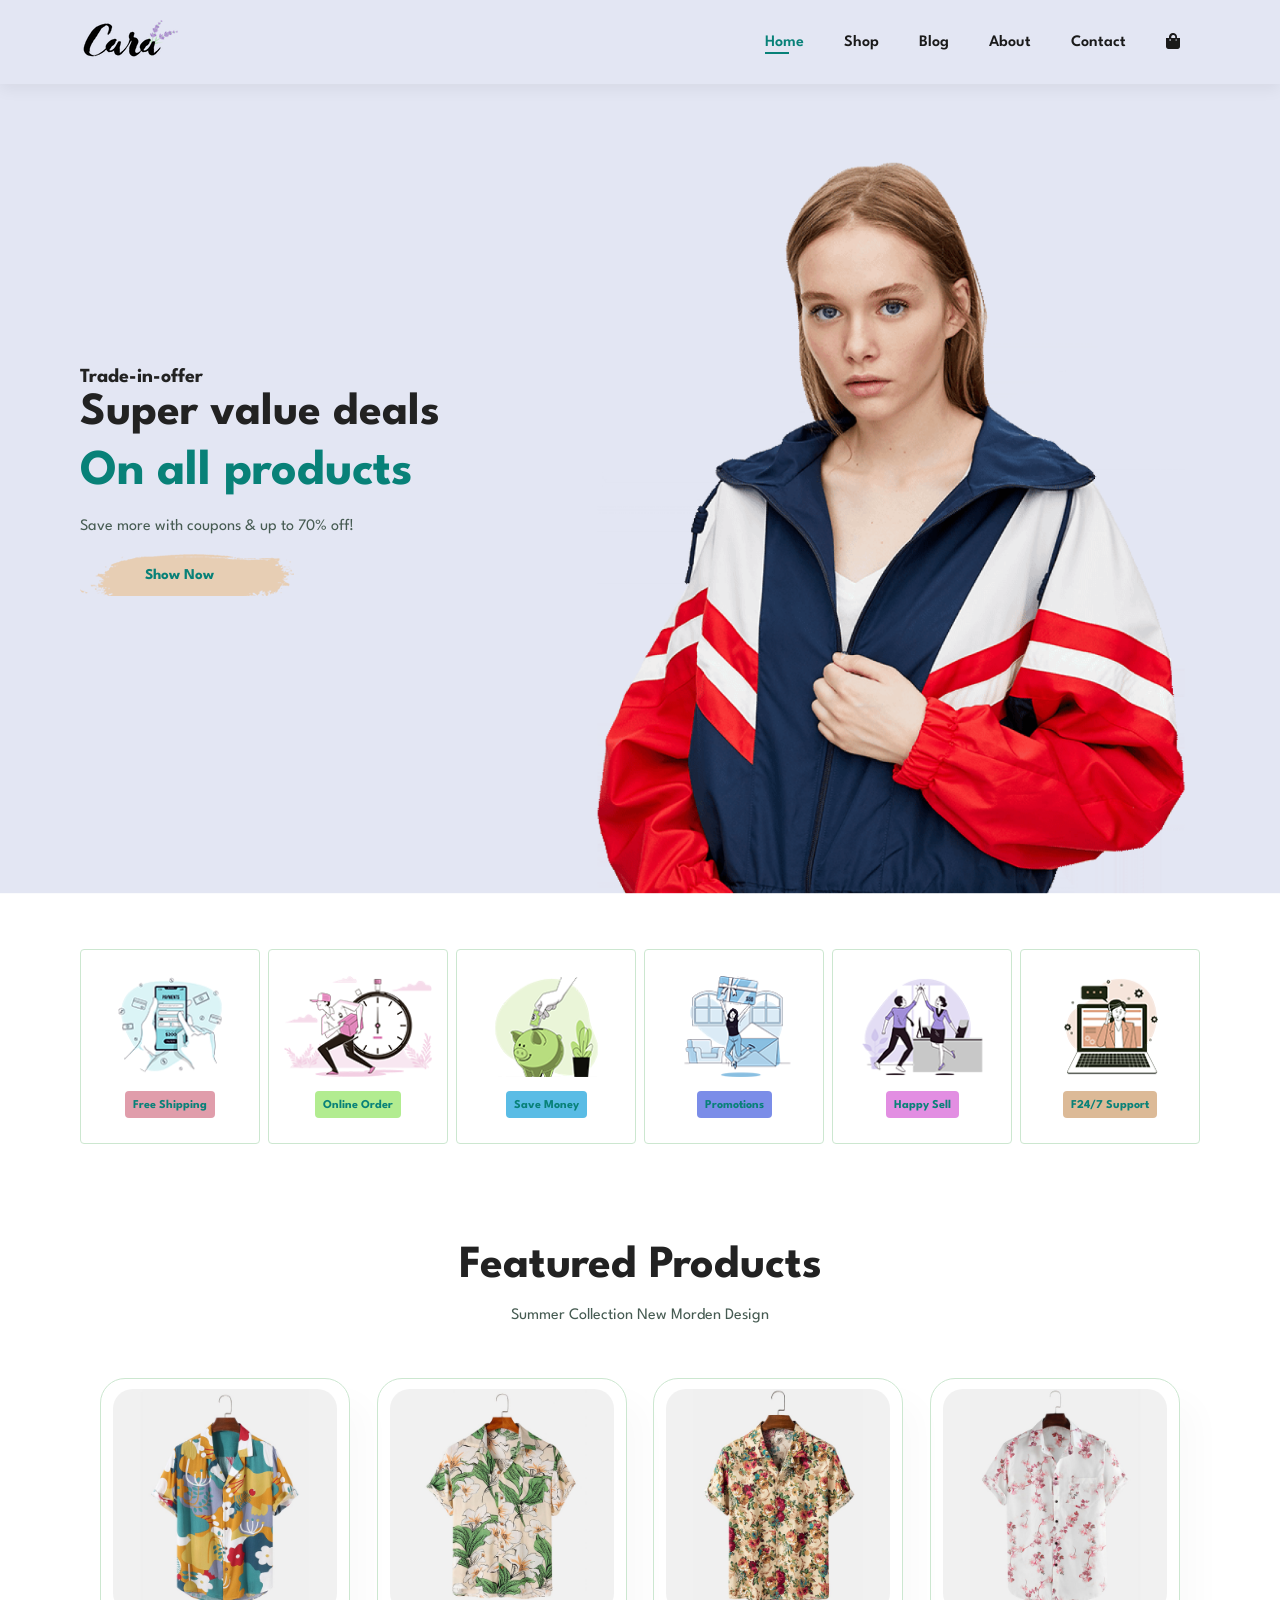
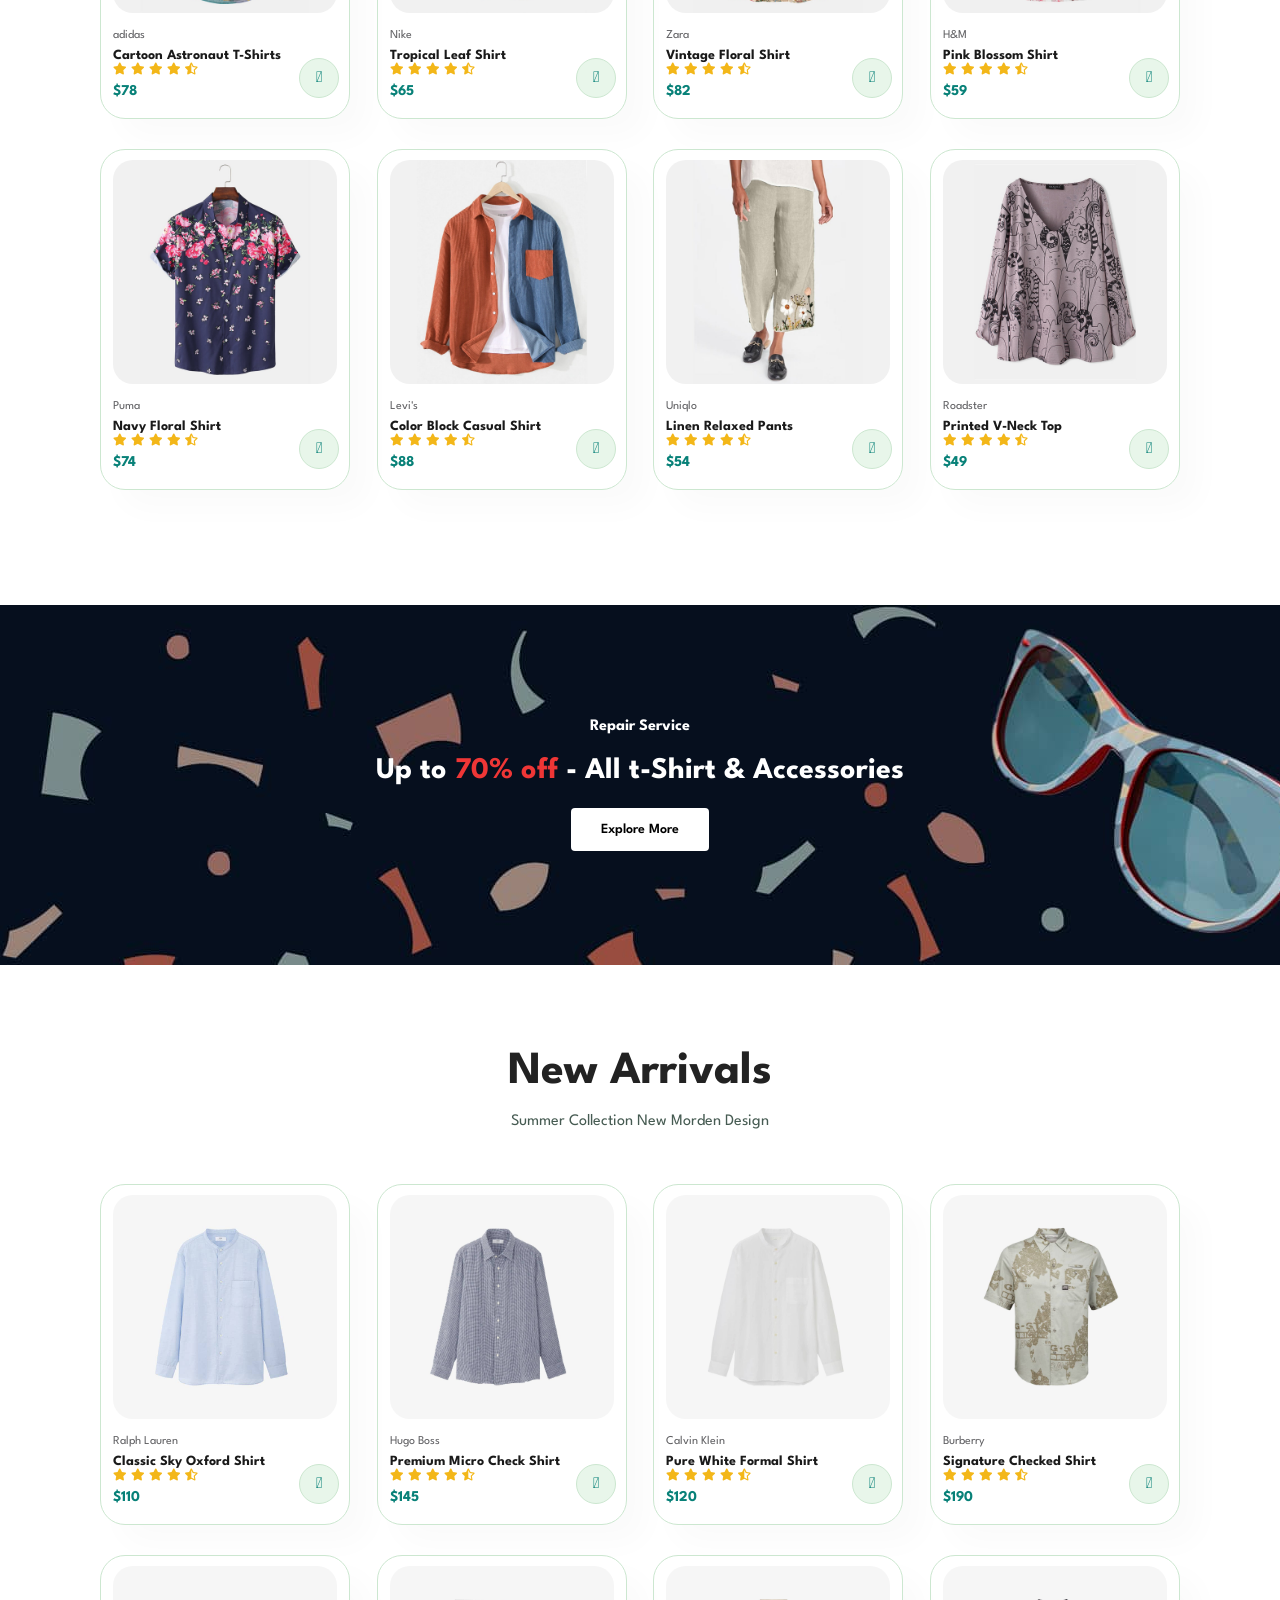
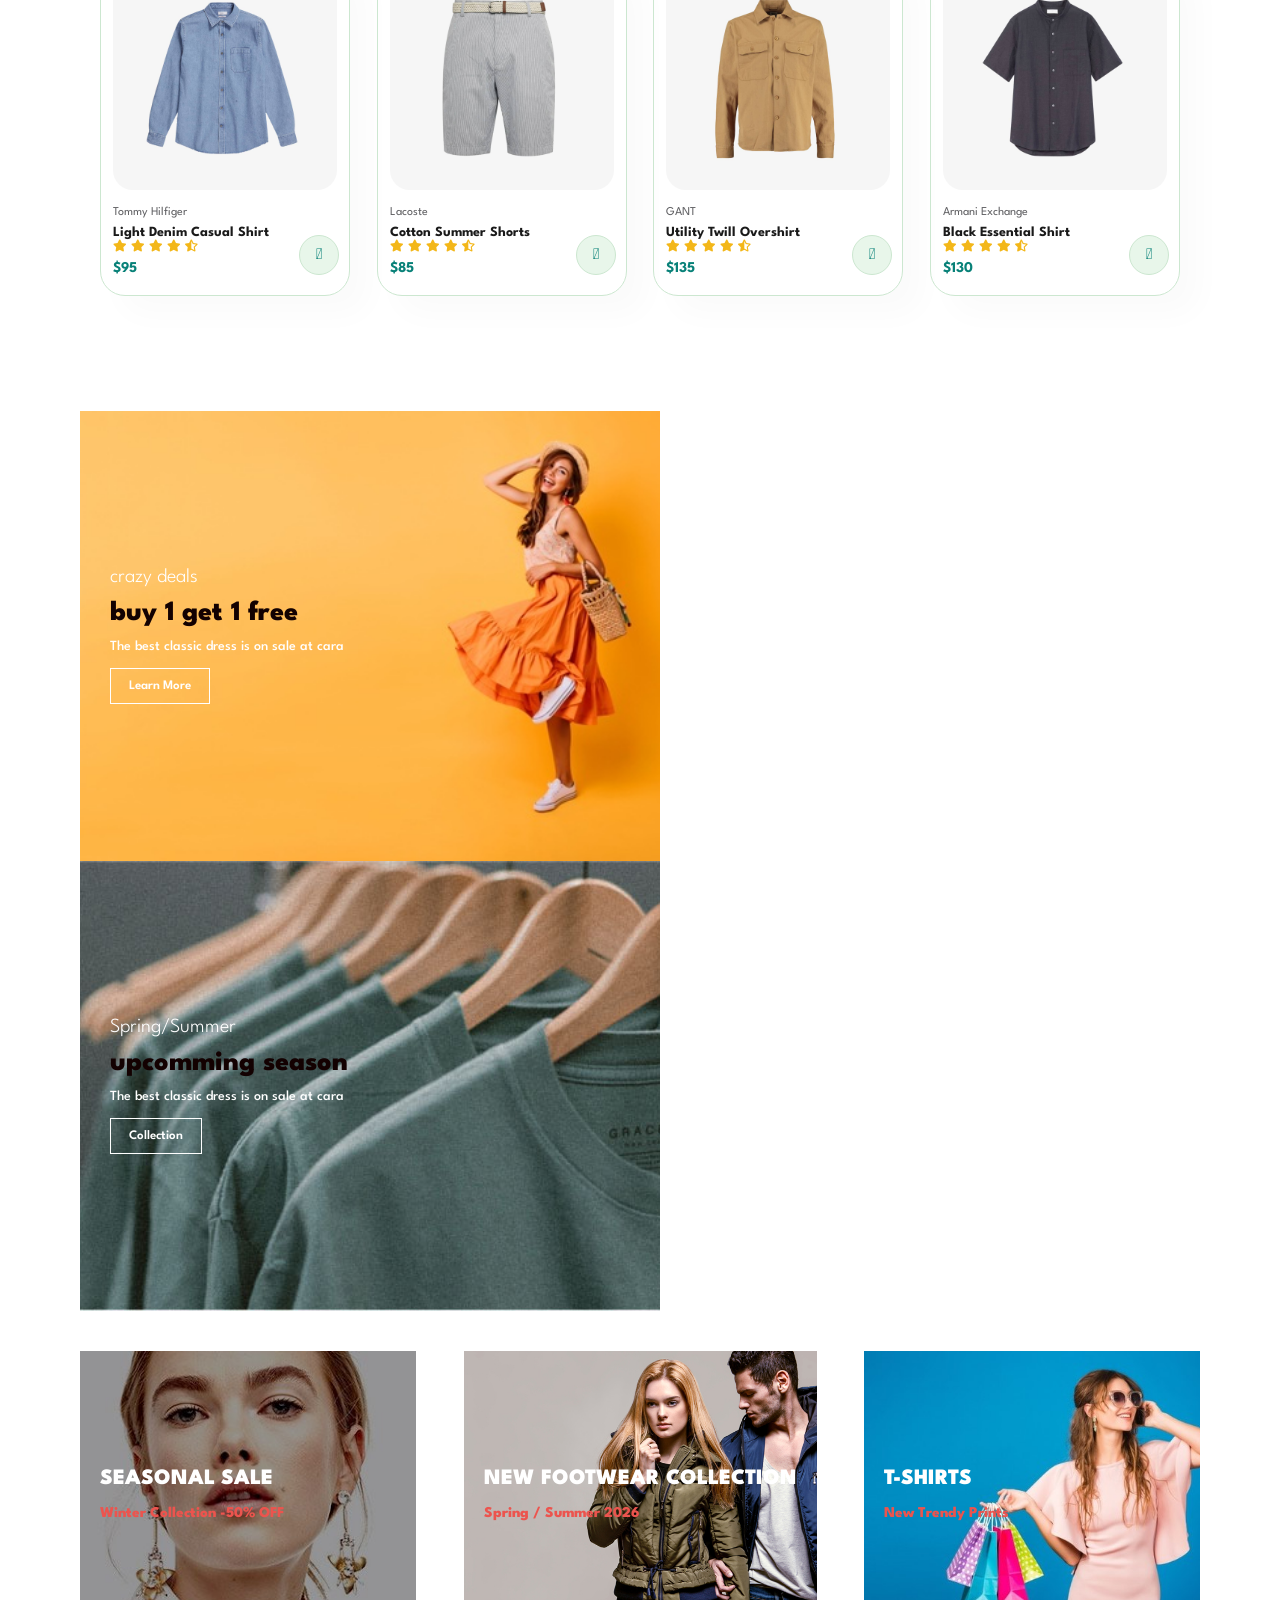
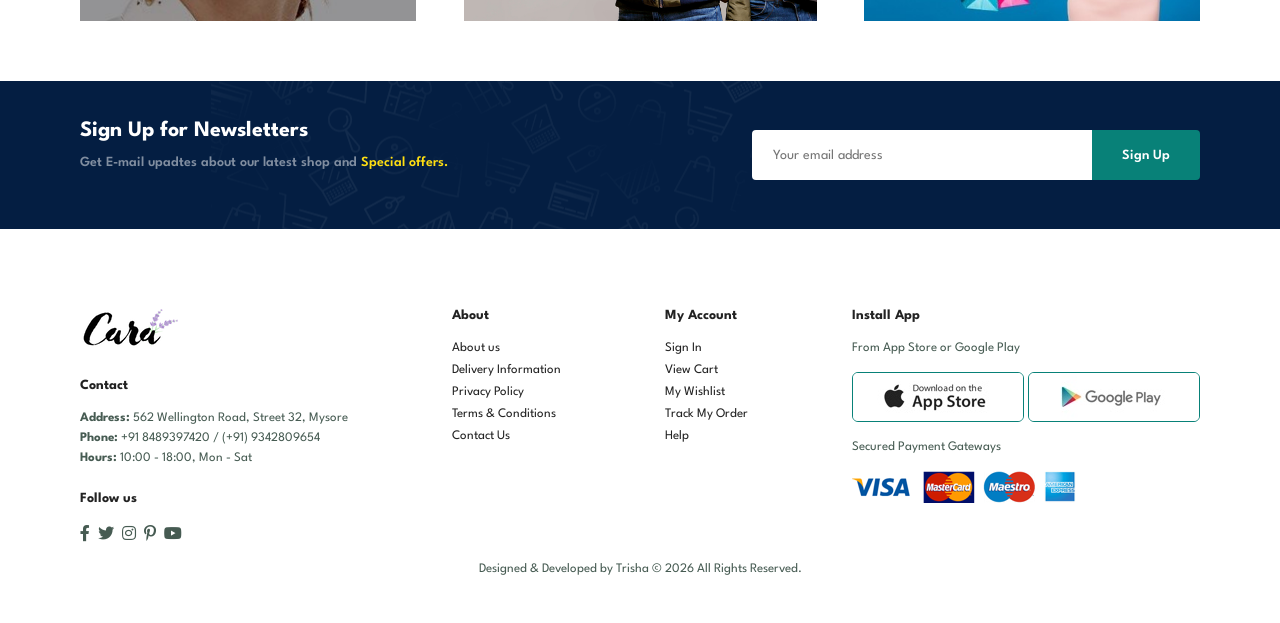
==== Responsive Ecommerce Frontend Project/index.html @ 569d03e7 "Initial commit" ====
<!doctype html>
<html lang="en">
  <head>
    <meta charset="UTF-8" />
    <meta http-equiv="X-UA-Compatible" content="IE=edge" />
    <meta name="viewport" content="width=device-width, initial-scale=1.0" />
    <title>Responsive E-commerce Project</title>
    <link
      rel="stylesheet"
      href="https://pro.fontawesome.com/releases/v5.10.0/css/all.css"
    />

    <link rel="stylesheet" href="style.css" />
  </head>

  <body>
    <section id="header">
      <a href="#"><img src="img/logo.png" class="logo" alt="" /> </a>

      <div>
        <ul id="navbar">
          <li><a class="active" href="index.html">Home</a></li>
          <li><a href="shop.html"> Shop</a></li>
          <li><a href="blog.html"> Blog</a></li>
          <li><a href="about.html"> About</a></li>
          <li><a href="contact.html"> Contact</a></li>
          <li id="lg-bag"><a href="cart.html"> <i class="fas fa-shopping-bag"></i></a></li>
          <a href="#" id="close"><i class="far fa-times"></i></a>
        </ul>
        
      </div>
      <div id="mobile" >
       <a href="cart.html"> <i class="fas fa-shopping-bag"></i></a>
      <i id="bar" class="fas fa-outdent"></i>

      </div>
    </section>

    <section id="hero">
      <h4>Trade-in-offer</h4>
      <h2>Super value deals</h2>
      <h1>On all products</h1>
      <p>Save more with coupons & up to 70% off!</p>
      <button>Show Now</button>
    </section>

    <section id="feature" class="section-p1">
      <div class="fe-box">
        <img src="img/features/f1.png" alt="" />
        <h6>Free Shipping</h6>
      </div>
      <div class="fe-box">
        <img src="img/features/f2.png" alt="" />
        <h6>Online Order</h6>
      </div>
      <div class="fe-box">
        <img src="img/features/f3.png" alt="" />
        <h6>Save Money</h6>
      </div>
      <div class="fe-box">
        <img src="img/features/f4.png" alt="" />
        <h6>Promotions</h6>
      </div>
      <div class="fe-box">
        <img src="img/features/f5.png" alt="" />
        <h6>Happy Sell</h6>
      </div>
      <div class="fe-box">
        <img src="img/features/f6.png" alt="" />
        <h6>F24/7 Support</h6>
      </div>
    </section>

    <section id="product1" class="section-p1">
      <h2>Featured Products</h2>
      <p>Summer Collection New Morden Design</p>
      <div class="pro-container">
        <div class="pro">
          <img src="img/products/f1.jpg" alt="" />
          <div class="des">
            <span>adidas</span>
            <h5>Cartoon Astronaut T-Shirts</h5>
            <div class="star">
              <i class="fas fa-star"></i>
              <i class="fas fa-star"></i>
              <i class="fas fa-star"></i>
              <i class="fas fa-star"></i>
              <i class="fas fa-star-half-alt"></i>
            </div>
            <h4>$78</h4>
          </div>
          <a href="#"><i class="fal fa-shopping-cart cart"></i></a>
        </div>
        <div class="pro">
          <img src="img/products/f2.jpg" alt="" />
          <div class="des">
            <span>Nike</span>
            <h5>Tropical Leaf Shirt</h5>
            <div class="star">
              <i class="fas fa-star"></i>
              <i class="fas fa-star"></i>
              <i class="fas fa-star"></i>
              <i class="fas fa-star"></i>
              <i class="fas fa-star-half-alt"></i>
            </div>
            <h4>$65</h4>
          </div>
          <a href="#"><i class="fal fa-shopping-cart cart"></i></a>
        </div>
        <div class="pro">
          <img src="img/products/f3.jpg" alt="" />
          <div class="des">
            <span>Zara</span>
            <h5>Vintage Floral Shirt</h5>
            <div class="star">
              <i class="fas fa-star"></i>
              <i class="fas fa-star"></i>
              <i class="fas fa-star"></i>
              <i class="fas fa-star"></i>
              <i class="fas fa-star-half-alt"></i>
            </div>
            <h4>$82</h4>
          </div>
          <a href="#"><i class="fal fa-shopping-cart cart"></i></a>
        </div>
        <div class="pro">
          <img src="img/products/f4.jpg" alt="" />
          <div class="des">
            <span>H&M</span>
            <h5>Pink Blossom Shirt</h5>
            <div class="star">
              <i class="fas fa-star"></i>
              <i class="fas fa-star"></i>
              <i class="fas fa-star"></i>
              <i class="fas fa-star"></i>
              <i class="fas fa-star-half-alt"></i>
            </div>
            <h4>$59</h4>
          </div>
          <a href="#"><i class="fal fa-shopping-cart cart"></i></a>
        </div>
        <div class="pro">
          <img src="img/products/f5.jpg" alt="" />
          <div class="des">
            <span>Puma</span>
            <h5>Navy Floral Shirt</h5>
            <div class="star">
              <i class="fas fa-star"></i>
              <i class="fas fa-star"></i>
              <i class="fas fa-star"></i>
              <i class="fas fa-star"></i>
              <i class="fas fa-star-half-alt"></i>
            </div>
            <h4>$74</h4>
          </div>
          <a href="#"><i class="fal fa-shopping-cart cart"></i></a>
        </div>
        <div class="pro">
          <img src="img/products/f6.jpg" alt="" />
          <div class="des">
            <span>Levi's</span>
            <h5>Color Block Casual Shirt</h5>
            <div class="star">
              <i class="fas fa-star"></i>
              <i class="fas fa-star"></i>
              <i class="fas fa-star"></i>
              <i class="fas fa-star"></i>
              <i class="fas fa-star-half-alt"></i>
            </div>
            <h4>$88</h4>
          </div>
          <a href="#"><i class="fal fa-shopping-cart cart"></i></a>
        </div>
        <div class="pro">
          <img src="img/products/f7.jpg" alt="" />
          <div class="des">
            <span>Uniqlo</span>
            <h5>Linen Relaxed Pants</h5>
            <div class="star">
              <i class="fas fa-star"></i>
              <i class="fas fa-star"></i>
              <i class="fas fa-star"></i>
              <i class="fas fa-star"></i>
              <i class="fas fa-star-half-alt"></i>
            </div>
            <h4>$54</h4>
          </div>
          <a href="#"><i class="fal fa-shopping-cart cart"></i></a>
        </div>
        <div class="pro">
          <img src="img/products/f8.jpg" alt="" />
          <div class="des">
            <span>Roadster</span>
            <h5>Printed V-Neck Top</h5>
            <div class="star">
              <i class="fas fa-star"></i>
              <i class="fas fa-star"></i>
              <i class="fas fa-star"></i>
              <i class="fas fa-star"></i>
              <i class="fas fa-star-half-alt"></i>
            </div>
            <h4>$49</h4>
          </div>
          <a href="#"><i class="fal fa-shopping-cart cart"></i></a>
        </div>
      </div>
    </section>


    <section id="banner" class="section-m1 ">
      <h4>Repair Service</h4>
      <h2>Up to <span>70% off</span> - All t-Shirt & Accessories</t-Shirt></h2>
      <button class="normal">Explore More</button>
    </section>

    <section id="product1" class="section-p1">
      <h2>New Arrivals</h2>
      <p>Summer Collection New Morden Design</p>
      <div class="pro-container">
        <div class="pro">
          <img src="img/products/n1.jpg" alt="" />
          <div class="des">
            <span>Ralph Lauren</span>
            <h5>Classic Sky Oxford Shirt</h5>
            <div class="star">
              <i class="fas fa-star"></i>
              <i class="fas fa-star"></i>
              <i class="fas fa-star"></i>
              <i class="fas fa-star"></i>
              <i class="fas fa-star-half-alt"></i>
            </div>
            <h4>$110</h4>
          </div>
          <a href="#"><i class="fal fa-shopping-cart cart"></i></a>
        </div>
        <div class="pro">
          <img src="img/products/n2.jpg" alt="" />
          <div class="des">
            <span>Hugo Boss</span>
            <h5>Premium Micro Check Shirt</h5>
            <div class="star">
              <i class="fas fa-star"></i>
              <i class="fas fa-star"></i>
              <i class="fas fa-star"></i>
              <i class="fas fa-star"></i>
              <i class="fas fa-star-half-alt"></i>
            </div>
            <h4>$145</h4>
          </div>
          <a href="#"><i class="fal fa-shopping-cart cart"></i></a>
        </div>
        <div class="pro">
          <img src="img/products/n3.jpg" alt="" />
          <div class="des">
            <span>Calvin Klein</span>
            <h5>Pure White Formal Shirt</h5>
            <div class="star">
              <i class="fas fa-star"></i>
              <i class="fas fa-star"></i>
              <i class="fas fa-star"></i>
              <i class="fas fa-star"></i>
              <i class="fas fa-star-half-alt"></i>
            </div>
            <h4>$120</h4>
          </div>
          <a href="#"><i class="fal fa-shopping-cart cart"></i></a>
        </div>
        <div class="pro">
          <img src="img/products/n4.jpg" alt="" />
          <div class="des">
            <span>Burberry</span>
            <h5>Signature Checked Shirt</h5>
            <div class="star">
              <i class="fas fa-star"></i>
              <i class="fas fa-star"></i>
              <i class="fas fa-star"></i>
              <i class="fas fa-star"></i>
              <i class="fas fa-star-half-alt"></i>
            </div>
            <h4>$190</h4>
          </div>
          <a href="#"><i class="fal fa-shopping-cart cart"></i></a>
        </div>
        <div class="pro">
          <img src="img/products/n5.jpg" alt="" />
          <div class="des">
            <span>Tommy Hilfiger</span>
            <h5>Light Denim Casual Shirt</h5>
            <div class="star">
              <i class="fas fa-star"></i>
              <i class="fas fa-star"></i>
              <i class="fas fa-star"></i>
              <i class="fas fa-star"></i>
              <i class="fas fa-star-half-alt"></i>
            </div>
            <h4>$95</h4>
          </div>
          <a href="#"><i class="fal fa-shopping-cart cart"></i></a>
        </div>
        <div class="pro">
          <img src="img/products/n6.jpg" alt="" />
          <div class="des">
            <span>Lacoste</span>
            <h5>Cotton Summer Shorts</h5>
            <div class="star">
              <i class="fas fa-star"></i>
              <i class="fas fa-star"></i>
              <i class="fas fa-star"></i>
              <i class="fas fa-star"></i>
              <i class="fas fa-star-half-alt"></i>
            </div>
            <h4>$85</h4>
          </div>
          <a href="#"><i class="fal fa-shopping-cart cart"></i></a>
        </div>
        <div class="pro">
          <img src="img/products/n7.jpg " alt="" />
          <div class="des">
            <span>GANT</span>
            <h5>Utility Twill Overshirt</h5>
            <div class="star">
              <i class="fas fa-star"></i>
              <i class="fas fa-star"></i>
              <i class="fas fa-star"></i>
              <i class="fas fa-star"></i>
              <i class="fas fa-star-half-alt"></i>
            </div>
            <h4>$135</h4>
          </div>
          <a href="#"><i class="fal fa-shopping-cart cart"></i></a>
        </div>
        <div class="pro">
          <img src="img/products/n8.jpg" alt="" />
          <div class="des">
            <span>Armani Exchange</span>
            <h5>Black Essential Shirt</h5>
            <div class="star">
              <i class="fas fa-star"></i>
              <i class="fas fa-star"></i>
              <i class="fas fa-star"></i>
              <i class="fas fa-star"></i>
              <i class="fas fa-star-half-alt"></i>
            </div>
            <h4>$130</h4>
          </div>
          <a href="#"><i class="fal fa-shopping-cart cart"></i></a>
        </div>
      </div>
    </section>

    <section id="sm-banner" class="section-p1"> 
      <div class="banner-box">
      <h4>crazy deals</h4>
      <h2> buy 1 get 1 free</h2>
      <span> The best classic dress is on sale at cara</span>
      <button class="white">Learn More</button>
      </div>
      <div class="banner-box banner-box2">
      <h4>Spring/Summer</h4>
      <h2>upcomming season</h2>
      <span> The best classic dress is on sale at cara</span>
      <button class="white">Collection</button>
      </div>
    </section>

    <section id="banner3">
      <div class="banner-box">
      <h2>SEASONAL SALE</h2>
      <h3> Winter Collection -50% OFF </h3>
      </div>
      <div class="banner-box banner-box2">
      <h2>NEW FOOTWEAR COLLECTION</h2>
      <h3> Spring / Summer 2026 </h3>
      </div>
      <div class="banner-box banner-box3">
      <h2>T-SHIRTS</h2>
      <h3> New Trendy Prints </h3>
      </div>
</section>

<section id="newsletter" class="section-p1 section-m1">
<div class="newstext">
<h4> Sign Up for Newsletters </h4>
<P>Get E-mail upadtes about our latest shop and <span>Special offers.</span></P>
</div>
<div class="form">
  <input type="text" placeholder="Your email address">
  <button class="normal">Sign Up</button>
</div>
</section>

<footer class="section-p1">
    <div class="col">
        <img class="logo" src="img/logo.png" alt="">

        <h4>Contact</h4>

        <p><strong>Address:</strong> 562 Wellington Road, Street 32, Mysore</p>
        <p><strong>Phone:</strong> +91 8489397420 / (+91) 9342809654</p>
        <p><strong>Hours:</strong> 10:00 - 18:00, Mon - Sat</p>

        <div class="follow">
            <h4>Follow us</h4>
            <div class="icon">
                <i class="fab fa-facebook-f"></i>
                <i class="fab fa-twitter"></i>
                <i class="fab fa-instagram"></i>
                <i class="fab fa-pinterest-p"></i>
                <i class="fab fa-youtube"></i>
            </div>
        </div>
    </div>

    <div class="col">
        <h4>About</h4>
        <a href="#">About us</a>
        <a href="#">Delivery Information</a>
        <a href="#">Privacy Policy</a>
        <a href="#">Terms & Conditions</a>
        <a href="#">Contact Us</a>
    </div>

    <div class="col">
        <h4>My Account</h4>
        <a href="#">Sign In</a>
        <a href="#">View Cart</a>
        <a href="#">My Wishlist</a>
        <a href="#">Track My Order</a>
        <a href="#">Help</a>
    </div>

    <div class="col install">
        <h4>Install App</h4>
        <p>From App Store or Google Play</p>

        <div class="row">
            <img src="img/pay/app.jpg" alt="">
            <img src="img/pay/play.jpg" alt="">
        </div>

        <p>Secured Payment Gateways</p>
        <img src="img/pay/pay.png" alt="">
    </div>

    <div class="copyright">
        <p>Designed & Developed by Trisha © 2026 All Rights Reserved.</p>
    </div>
</footer>



 <script src="script.js"></script>
  </body>
</html>
---- Responsive Ecommerce Frontend Project/style.css ----
@import url("https://fonts.googleapis.com/css2?family=Spartan:wght@100;200;300;400;500;600;700;800;900&display=swap");
* {
  margin: 0;
  padding: 0;
  box-sizing: border-box;
  font-family: "Spartan", sans-serif;
}
h1 {
  font-size: 50px;
  line-height: 64px;
  color: #222;
}

h2 {
  font-size: 46px;
  line-height: 54px;
  color: #222;
}

h4 {
  font-size: 20px;
  color: #222;
}

h6 {
  font-weight: 700;
  font-size: 12px;
}

p {
  font-size: 16px;
  color: #465b52;
  margin: 15px 0 20px 0;
}

.section-p1 {
  padding: 40px 80px;
}

.section-m1 {  
  margin: 40px 0;
}
button.normal{
  font-size: 14px;
  font-weight: 600;
  padding: 15px 30px;
  color:#000 ;
  background-color: #fff;
  border-radius: 4px;
  cursor: pointer;
  border: none;
  outline: none;
  transition: 0.2s;
}
button.white{
  font-size: 13px;
  font-weight: 600;
  padding: 11px 18px;
  color:#fff ;
  background-color:transparent;
  cursor: pointer;
  border: 1px solid #fff;
  outline: none;
  transition: 0.2s;
}

body {
  width: 100%;
}

/* Header Start */
#header{
   display: flex;
   align-items: center;
   justify-content: space-between;
   padding: 20px 80px;
   background: #E3E6F3;
   box-shadow: 0 5px 15px rgba(0,0,0,0.06);
   z-index:999 ;
   position: sticky;
   top:0;
   bottom: 0 ;
}

#navbar{
   display: flex;
   align-items: center;
   justify-content: center;
}

#navbar li{
   list-style: none;
   padding: 0 20px;
   position: relative;
}

#navbar li a{
   text-decoration: none;
   font-size: 16px;
   font-weight: 600;
   color: #1a1a1a;
   transition: 0.3s ease;
}

#navbar li a:hover,
#navbar li a.active{
   color: #088178;
}

#navbar li a.active::after,
#navbar li a:hover::after{
   content: "";
   width: 30%;
   height: 2px;
   background: #088178;
   position: absolute;
   bottom: -4px;
   left: 20px;
}
#mobile{
display: none;
align-items: center;
}
#close{
   display: none;
}

/* Home Page */
#hero{
  background-image: url("img/hero4.png");
  height: 90vh;
  width: 100% ;
  background-position: top 25% right 0;
  background-size: cover;
  padding: 0 80px;
  display: flex;
  flex-direction: column;
  align-items: flex-start;
  justify-content: center;

}
#hero{
  padding-bottom: 15px;
}
#hero h1{
  color:#088178;
}
#hero button{
   background-image: url("img/button.png");
   background-color:transparent ;
   color:#088178 ;
   border: 0;
   padding: 14px 80px 14px 65px;
   background-repeat: no-repeat;
   cursor: pointer;
   font-weight: 700;
   font-size: 15px
}
#feature{
  display: flex;
  align-items:center;
  justify-content: space-between;
  flex-wrap: wrap;
}
#feature .fe-box{
  width: 180px;
  text-align: center;
  padding: 25px 15px;
  box-shadow: 60px 60px 60px rgba(0,0,0.0.03);
  border:1px solid #cce7d0;
  border-radius: 4px;
  margin: 15px 0;

}
#feature .fe-box:hover{
  box-shadow: 10px 10px 54px rgba(1, 1, 28, 0.1);

}
#feature .fe-box img{
  width: 100%;
  margin-bottom: 10px;

}
#feature .fe-box h6{
  display: inline-block;
   padding: 9px 8px 6px 8px;
   line-height: 1;
   border-radius: 4px;
   color: #088178;
   background-color: #e09dab;
}
#feature .fe-box:nth-child(2) h6{
  background-color: #b2ec90;

}
#feature .fe-box:nth-child(3) h6{
  background-color: #5abce5;

}
#feature .fe-box:nth-child(4) h6{
  background-color: #7b8de8;

}
#feature .fe-box:nth-child(5) h6{
  background-color: #e28ee2;

}
#feature .fe-box:nth-child(6) h6{
  background-color: #dcba97;

}
#product1{
  text-align: center;
}
.pro .des i{
    font-size: 16px;
    color: rgb(243, 181, 25); /* Golden */
}
#product1 .pro-container{
   display: flex;
   justify-content:space-between;
   padding: 20px;
   flex-wrap: wrap;

}
#product1 .pro{
  width: 23%;
  min-width: 250px;
  padding: 10px 12px;
  border: 1px solid #cce7d0;
  border-radius: 25px;
  cursor: pointer;
  box-shadow: 20px 20px 30px rgba(0,0,0,0.02);
  margin: 15px 0;
  transition: 0.2s ease;
  position: relative;
}
#product1 .pro:hover{
   box-shadow: 40px 40px 40px rgba(0,0,0,0.09);

}
#product1 .pro img{
   width: 100%;
   border-radius: 20px;
}
#product1 .pro .des{
   text-align: start;
   padding: 10px 0;
}
#product1 .pro .des span{
  color:#606063;
  font-size: 12px;
}
#product1 .pro .des h5{
  padding-top: 7px;
  color:#1a1a1a;
  font-size: 14px;
}
#product1 .pro .des i{
  font-size: 12px;
  color:rgb(243 , 183, 25);
}
#product1 .pro .des h4{
  padding-top: 7px;
  font-size:15px ;
  font-weight: 700;
  color: #088178;
}
#product1 .pro .cart{
  width: 40px;
  height: 40px;
  line-height: 40px;
  border-radius: 50px; 
  background-color: #e8f6ea;
  font-weight: 500;
  color:#088178;
  border: 1px solid#cce7d0;
  position: absolute;
  bottom: 20px;
  right: 10px;
}
#banner{
   display: flex;
   flex-direction: column;
   justify-content: center;
   align-items: center;
   text-align: center;
   background-image: url("img/banner/b2.jpg");
   width: 100%;
   height: 40vh;
   background-size: cover;
   background-position: center;
}
#banner h4 {
  color:#fff ;
  font-size: 16px;
}
#banner h2 {
  color:#fff ;
  font-size: 30px;
  padding: 10px 0;

}
#banner h2 span{
  color:#ef3636 ;
  
}
#banner button:hover{
  background: #088178;
  color: #fff;
}
#sm-banner{
  display: flex;
  justify-content: space-between;
  flex-wrap: wrap ;
}

#sm-banner .banner-box{
   display: flex;
   flex-direction: column;
   justify-content: center;
   align-items: flex-start;
   background-image: url("img/banner/b17.jpg");
   min-width: 580px;
   height: 50vh;
   background-size: cover;
   background-position: center;
   padding: 30px;
}
#sm-banner .banner-box2{
   background-image: url("img/banner/b10.jpg");
}
#sm-banner h4{
  color: #fff;
  font-size:20px;
  font-weight: 300;
  
}
#sm-banner h2{
  color: hsl(0, 91%, 4%);
  font-size:28px;
  font-weight: 800;
} 
#sm-banner span{
  color: #fff;
  font-size:14px;
  font-weight: 500;
  padding-bottom: 15px;

}
#sm-banner .banner-box:hover button{
  background: #088178;
  border:1px solid #088178 ;
 
}
#banner3{
  display: flex;
  justify-content: space-between;
  flex-wrap: wrap;
  padding: 0 80px ;
}
#banner3 .banner-box{
   display: flex;
   flex-direction: column;
   justify-content: center;
   align-items: flex-start;
   background-image: url("img/banner/b7.jpg");
   min-width: 30%;
   height: 30vh;
   background-size: cover;
   background-position: center;
   padding: 20px;
   margin-bottom:20px ;
}
#banner3 .banner-box2{
     background-image: url("img/banner/b4.jpg");

}
#banner3 .banner-box3{
     background-image: url("img/banner/b18.jpg");

}
#banner3 h2{
  color: #fff;
  font-weight: 900;
  font-size: 22px;
}
#banner3 h3{
  color: #ec544e;
  font-weight: 800;
  font-size: 15px;
}
#newsletter{
   display: flex;
   justify-content: space-between;
   flex-wrap: wrap;
   align-items: center;
   background-image: url("img/banner/b14.png");
   background-repeat: no-repeat;
   background-position: 29% 30%;
   background-color: #041e42;
}
#newsletter h4{
  font-size: 22px;
  font-weight: 700;
  color: #fff;
}
#newsletter p{
  font-size: 14px;
  font-weight: 600;
  color: #818ea0;
}
#newsletter p span{
  color: #ffdf12;
}
#newsletter .form{
  display: flex;
  width: 40%;

}
#newsletter input{
  height: 3.125rem;
  padding: 0 1.25rem;
  font-size: 14px;
  width: 100%;
  border: 1px solid transparent;
  border-radius: 4px;
  outline: none;
  border-top-right-radius: 0;
  border-bottom-right-radius: 0;


  }
 #newsletter button{
    background-color: #088178;
    color: #fff;
    white-space: nowrap;
    border-top-left-radius: 0;
    border-bottom-left-radius: 0;
 }

footer{
    display:flex;
    flex-wrap:wrap;
    justify-content:space-between;
}

footer .col{
    display:flex;
    flex-direction:column;
    align-items:flex-start;
    margin-bottom:20px;
}

footer .logo{
    margin-bottom:30px;
}

footer h4{
    font-size:14px;
    padding-bottom:20px;
}

footer p{
    font-size:13px;
    margin:0 0 8px 0;
}

footer a{
    font-size:13px;
    text-decoration:none;
    color:#222;
    margin-bottom:10px;
}

footer .follow{
    margin-top:20px;
}

footer .follow i{
    color:#465b52;
    padding-right:4px;
    cursor:pointer;
}

footer .install .row img{
    border:1px solid #088178;
    border-radius:6px;
}

footer .install img{
    margin:10px 0 15px 0;
}

footer .follow i:hover,
footer a:hover,
footer a:active{
  color: #088178;
  
}

footer .copyright{
    width:100%;
    text-align:center;
}

/* Shop Page */
#page-header{
  background-image: url("img/banner/b1.jpg");
  width: 100%;
  height: 43vh;
  background-size: cover;
  display: flex;
  justify-content: center;
  text-align: center;
  flex-direction: column;
  padding: 14px;
}
#page-header h2,
#page-header p{
  color: #fff;
}
#pagination {
    text-align: center;
}

#pagination a {
    text-decoration: none;
    background-color: #088178;
    padding: 15px 20px;
    border-radius: 4px;
    color: #fff;
    font-weight: 600;
    margin: 0 5px;
}
 #pagination a {
     font-size: 16px;
     font-weight: 600;
 }

 /* Single Product */
 #prodetails{
  display:flex;
  margin-top:20px;
}
 #prodetails .single-pro-images{
      width:40%;
      margin-right:50px;
 }
 .small-img-group{
      display:flex;
      justify-content:space-between;
 }
 .small-img-col{
   flex-basis:24%;
   cursor:pointer;
 }
 #prodetails .single-pro-details{
    width:50%;
    padding-top:30px;
}
#prodetails .single-pro-details h4{
      padding:40px 0 20px 0;
}
#prodetails .single-pro-details h2{
        font-size:26px;
 }
#prodetails .single-pro-details select{
   display: block;
   padding: 5px 10px;
   margin-bottom: 10px;
}

#prodetails .single-pro-details input{
  width: 50px;
  height: 47px;
  padding-left: 10px;
  font-size:16px;
  margin-right: 10px;
}
#prodetails .single-pro-details input:focus{
    outline: none;
}
#prodetails .single-pro-details button{
    background-color: #088178;
    color: #fff;
}
#prodetails .single-pro-details span{
    line-height: 25px;
}


/* Blog Pages */
#page-header.blog-header{
  background-image: url("img/banner/b19.jpg");
}
#blog{
  padding: 150px 150px 0px 150px;
}
#blog .blog-box{
   display: flex;
   align-items: center;
   width: 100%;
   position: relative;
   padding-bottom: 90px;
}
#blog .blog-img{
    width: 50%;
    margin-right: 40px;
}
#blog img{
  width: 100%;
  height:300px;
  object-fit: cover;
}
#blog .blog-details{
    width: 50%;
}
#blog .blog-details a{
  text-decoration: none;
  font-size: 11px;
  color: #000;
  font-weight: 700;
  position: relative;
  transition: 0.3s;
}
#blog .blog-details a::after{
   content: "";
   width: 50px;
   height: 1px;
   background-color: #000;
   position: absolute;
   top: 4px;
   right:-60px;
}
#blog .blog-details a:hover{
  color: #088178;
}
#blog .blog-details a:hover::after{
   background-color: #088178;
}
#blog .blog-box h1{
  position: absolute;
  top:-40px;
  left:0 ;
  font-size: 70px;
  font-weight: 700;
  color: #c9cbce;
  z-index: -9;
}


 /* About Page*/
#page-header.about-header{
    background-image: url("./img/about/banner.png");
}
#about-head{
   display: flex;
   align-items: center;
}
#about-head img{
  width: 50%;
  height: auto;
}
#about-head div{
  padding-left: 40px;
}
#about-app{
  text-align: center;
}
#about-app .video{
   width: 70%;
   height: 100%;
   margin: 30px auto 0 auto;
}
#about-app .video video{
  width: 100%;
  height: 100%;
  border-radius: 20px;

}
 /* Contact Page */
 #contact-details{
    display: flex;
    align-items: center;
    justify-content: space-between;
 }
#contact-details .details{
   width: 40%;
}
#contact-details .details span ,
#form-details form span{
  font-size: 12px;

}
#contact-details .details h2,
#form-details form h2{
  font-size: 26px;
  line-height: 35px;
  padding: 20px 0;
}
#contact-details .details h3{
  font-size: 16px;
  padding-bottom: 15px;
}
#contact-details .details li{
  list-style: none;
  display: flex;
  padding: 10px 0;
}
#contact-details .details li i{
  font-size: 14px;
  padding-right: 22px;
}
#contact-details li p{
  margin: 0;
  font-size: 14px;
}
#contact-details .map{
  width: 55%;
  height: 400px;
}
#contact-details .map iframe {
  width: 100%;
  height: 100%;
}
#form-details {
  display: flex;
  justify-content: space-between;
  margin: 30px;
  padding: 80px;
  border: 1px solid #e1e1e1;
}
#form-details form {
  width: 65%;
  display: flex;
  flex-direction: column;
  align-items: flex-start;
}
#form-details form input ,
#form-details form textarea{
  width: 100%;
  padding: 12px 15px ;
  outline: none;
  margin-bottom: 20px;
  border: 1px solid #e1e1e1;
}
#form-details form button{
  background-color: #088178;
  color: white;
}
 
#form-details .people div{
  padding-bottom: 25px;
  display: flex;
  align-items: flex-start;
}
#form-details .people div img{
width: 65px;
height:65px ;
object-fit:cove;
margin-right: 15px ;
}
#form-details .people div p{
  margin: 0;
  font-size: 13px;
  line-height: 25px;
}
#form-details .people div p span{
   display: block;
   font-size: 16px;
   font-weight: 600;
   color: #000;
}

/* Cart Page */
#cart {
  overflow: auto;
}
#cart table{
 width: 100%;
 border-collapse:collapse ;
 table-layout: fixed;
 white-space: nowrap;
}
#cart table img{
  width: 70px;
} 
#cart table td:nth-child(1){
  width: 100px;
  text-align: center;
}
#cart table td:nth-child(2){
  width: 150px;
  text-align: center;
}
#cart table td:nth-child(3){
  width: 250px;
  text-align: center;
}
#cart table td:nth-child(4),
#cart table td:nth-child(5),
#cart table td:nth-child(6){
  width: 150px;
  text-align: center;
}
#cart table td:nth-child(5) input{
  width: 70px;
  padding: 10px 5px 10px 15px;

}
#cart table thead{
  border: 1px solid #e2e9e1;
  border-left: none;
  border-right: none;
}
#cart table thead td{
  font-weight: 700;
  text-transform: uppercase;
  font-size: 13px;
  padding: 18px 0;
}
#cart table tbody tr td{
  padding-top: 15px;
}
#cart table tbody td{
  font-size:13px ;
}
#cart-add {
  display: flex;
  flex-wrap: wrap;
  justify-content: space-between;
}
#coupon{
  width: 50%;
  margin-bottom: 30px;
}
#coupon h3,
#Subtotal h3{
  padding-bottom: 15px;;

}
#coupon input{
  padding: 10px 20px;
  outline: none;
  width: 60%;
  margin-right: 10px;
  border: 1px solid #e2e9e1;
}
#coupon button,
#Subtotal button{
  background-color: #088178;
  color: white;
  padding: 12px 20px;
}
#Subtotal{
  width: 50%;
  margin-bottom: 30px;
  border: 1px solid #e2e9e1;
  padding: 30px;
}
#Subtotal table{
  border-collapse: collapse;
  width: 100%;
  margin-bottom: 20px;
}
#Subtotal table td{
   width: 50%;
   border: 1px solid #e2e9e1;
   padding: 10px;
   font-size: 13px;
}

 /* Start media Query*/
  @media (max-width:799px){
   .section-p1{
    padding: 40px 40px;
   }
  #navbar{
    display:flex;
    flex-direction: column;
    align-items: flex-start;
    justify-content: flex-start;
    position: fixed;
    top: 0;
    right: -300px;
    height: 100vh;
    width: 300px;
    background-color: #e3e6f3;
    box-shadow: 0 40px 60px rgba(0 , 0, 0, 0.1);
    padding:80px 0 0 10px ;
    transition: 0.3s;
  }
  #navbar.active{
    right:0px;
  }
  #navbar li{
  margin-bottom: 25px;
  }
  #mobile{
display: flex;
align-items: center;
}
#mobile i{
  color:#000;
  font-size: 24px;
  padding-left: 20px;
}
#close{
  display: initial;
  position: absolute;
  top: 30px;
  left:30px;
  color:#222;
  font-size: 24px;
}
#lg-bag{
   display: none;
}
#hero{
  height: 70vh;
  padding: 0 80px;
  background-position: top 30% right 30%;
}
#feature{
  justify-content: center;
}
#feature.fe-box{
  margin:  15px 15px;
}
#product1 .pro-container{
justify-content: space-between;
  }
#product1 .pro{
  margin: 15px;
}
#banner{
  height: 20vh;
}
#sm-banner .banner-box{
  min-width: 100%;
  height: 30vh;
}
#banner3{
  padding: 0 40px;
}
#banner3 .banner-box{
  width: 28%;
}
#newsletter .form{
  width: 70%;
}
/* constact page*/
#form-detials{
  padding: 40px;
}
#form-details form{
  width: 50%;
}

}

@media(max-width:477px){
  .section-p1{
    padding: 20px;
  }
   #header{
    padding: 10px 30px;
   }
   h2{
    font-size: 32px;
   }
   #hero{
    padding: 0 20px;
    background-position: 55%;
   }
   #feature{
    justify-content: space-between;
   }
   #feature .fe-box{
    width: 155px;
    margin: 0 0 15px 0;
   }
   #product .pro{
    width: 100%;
   }
   #banner{
    height: 40vh;
   }
   #sm-banner .banner-box{
    height: 40vh;
   }
   #sm-banner .banner-box2{
    margin-top: 20px;
   }
   #banner3{
    padding: 0 20px;
   }
   #banner3 .banner-box{
    width: 100%;
   }
   #newsletter{
    padding: 40px 20px;
   }
   #newsletter .form{
    width: 100%;
   }
   footer .copyright{
    text-align: start;
   }

   /* Single Product */
   #prodetails{
     display: flex;
     flex-direction: column;
   }
   #prodetails .single-pro-images{
      width: 100%;
      margin-right: 0px;
   }
   #prodetails .single-pro-details{
     width: 100%;
   }

   /* Blog Page */
   #blog{
    padding: 100px  20px 0 20px;
   }

   #blog .blog-box{
    display: flex;
    flex-direction: column;
    align-items: flex-start;
  
   }
   #blog .blog-img{
    width: 100%;
    margin-right: 0px;
    margin-bottom: 30px;
   }
   #blog .blog-details{
    width: 100%;
   }
   
 /* About pages*/
 #about-head{
  flex-direction: column;
 }
 #about-head img{
  width: 100%;
  margin-bottom: 20px;
 }
 #about-head div{
  padding-left: 0px ;
 }
 #about-app .video{
width: 100%; }

/* Contact Page */
#contact-details{
   flex-direction: column;
}
#contact-details .details{
   width: 100%;
   margin-bottom: 30px;
}
#contact-details .map{
   width: 100%;
}
#form-details{
  margin: 10px;
  padding: 30px 10px;
  flex-wrap: wrap;
}
#form-details form{
  width: 100%;
  margin-bottom: 30px;
}

/*Cart page */
#cart-add{
flex-direction: column;  
}

#coupon{
  width: 100%;
}
#Subtotal{
  width: 100%;
  padding: 20px;
}
}
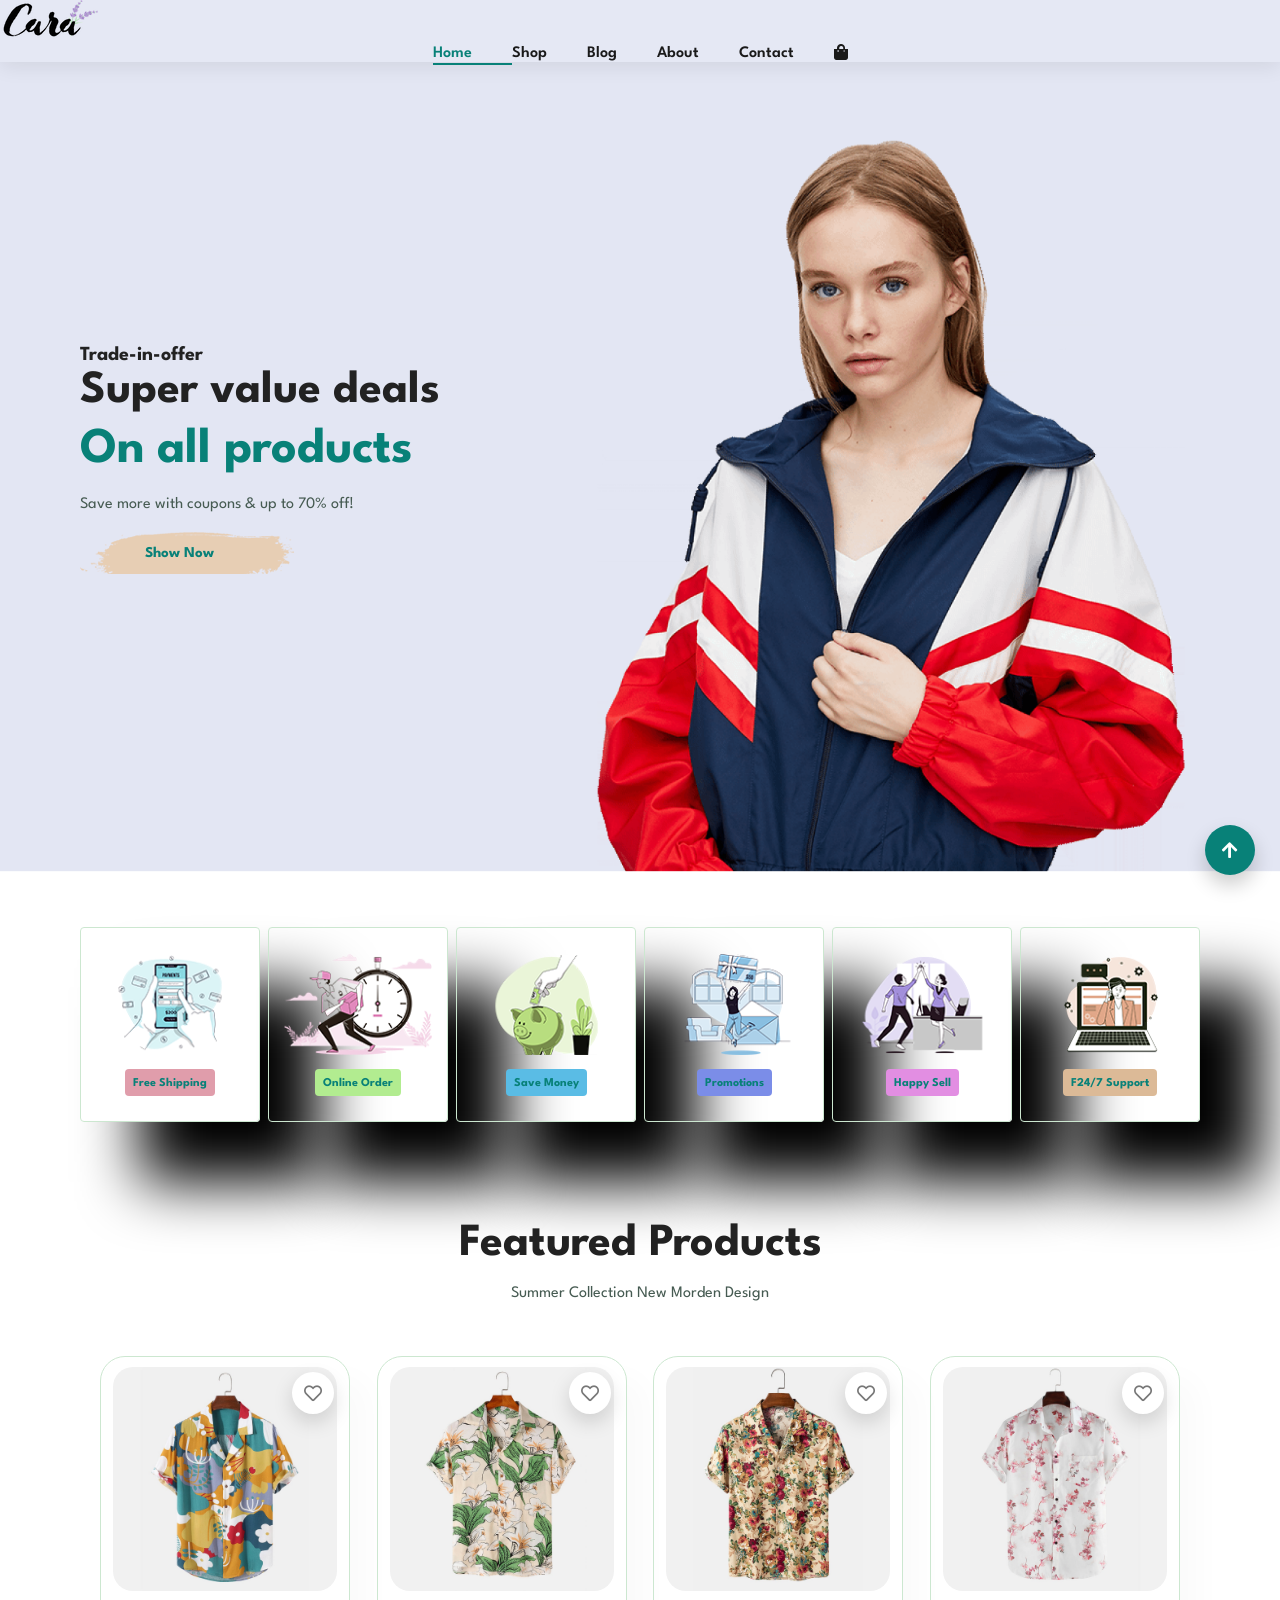
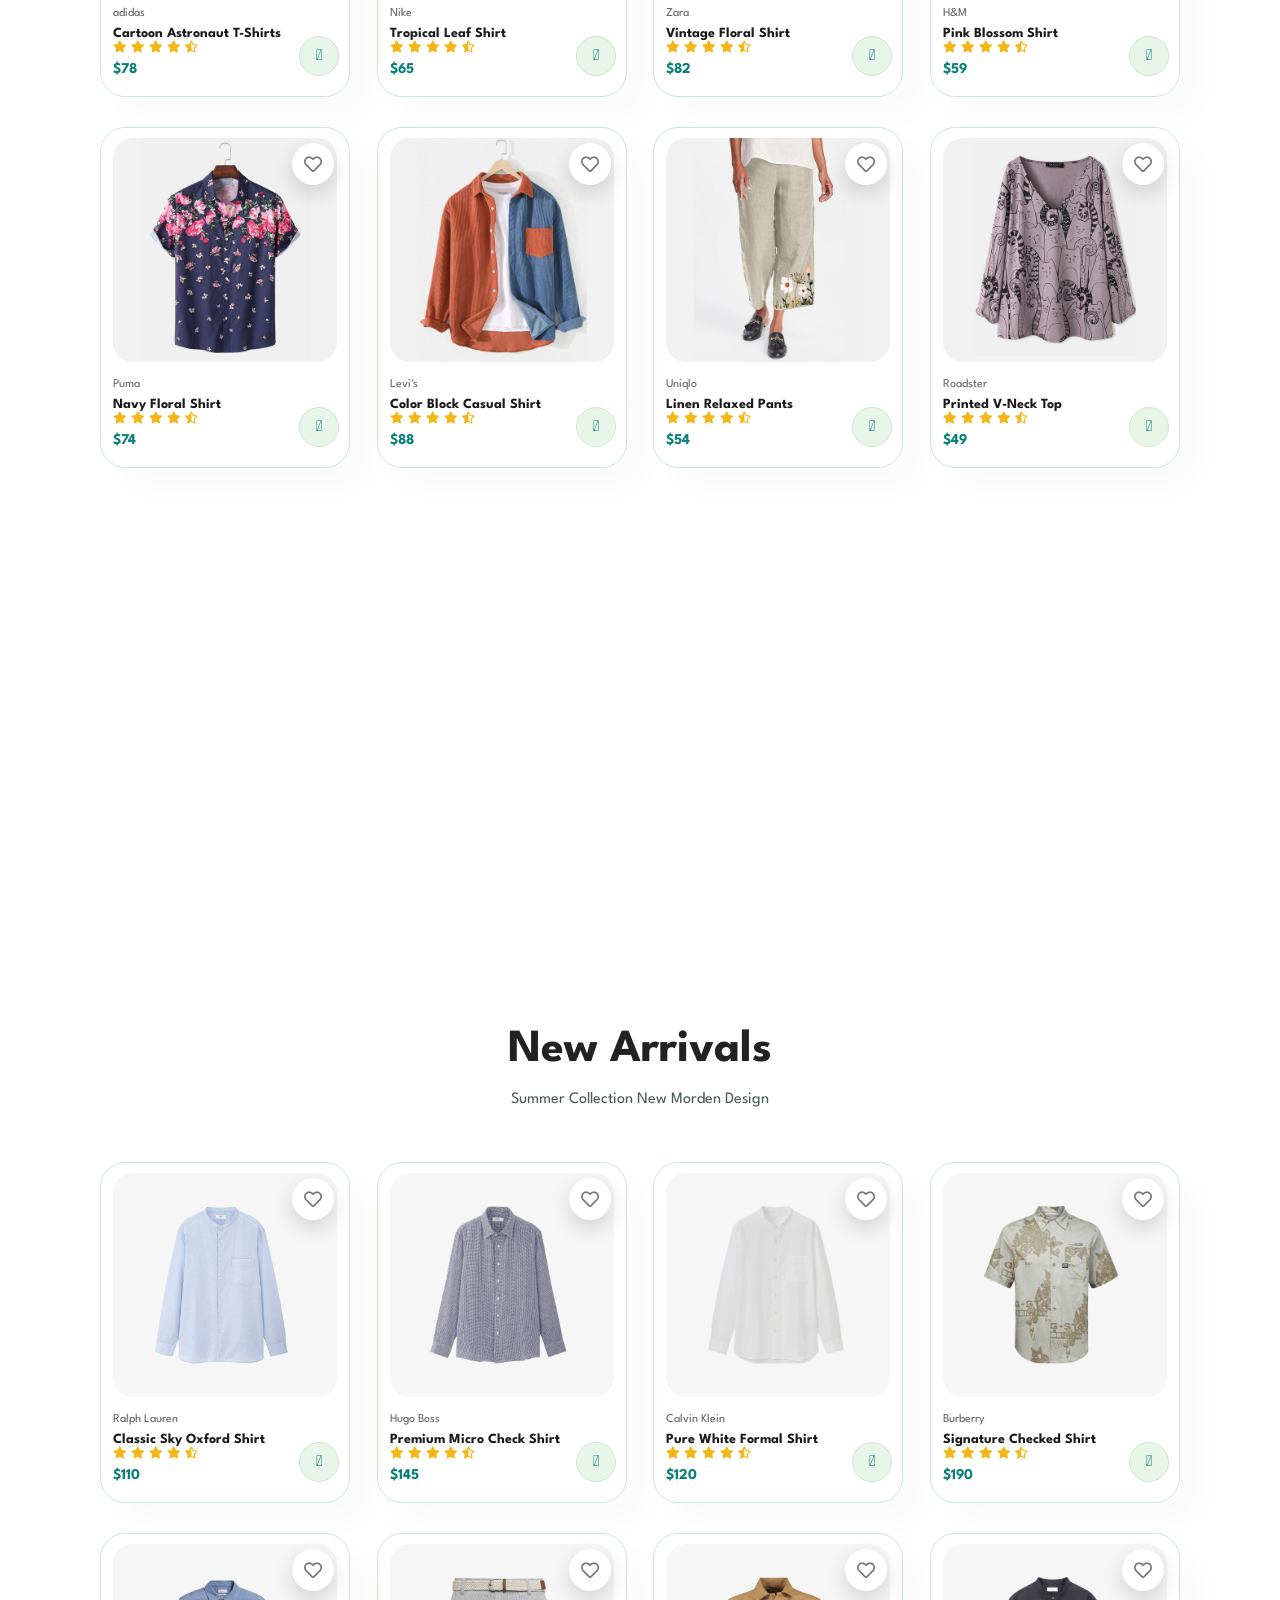
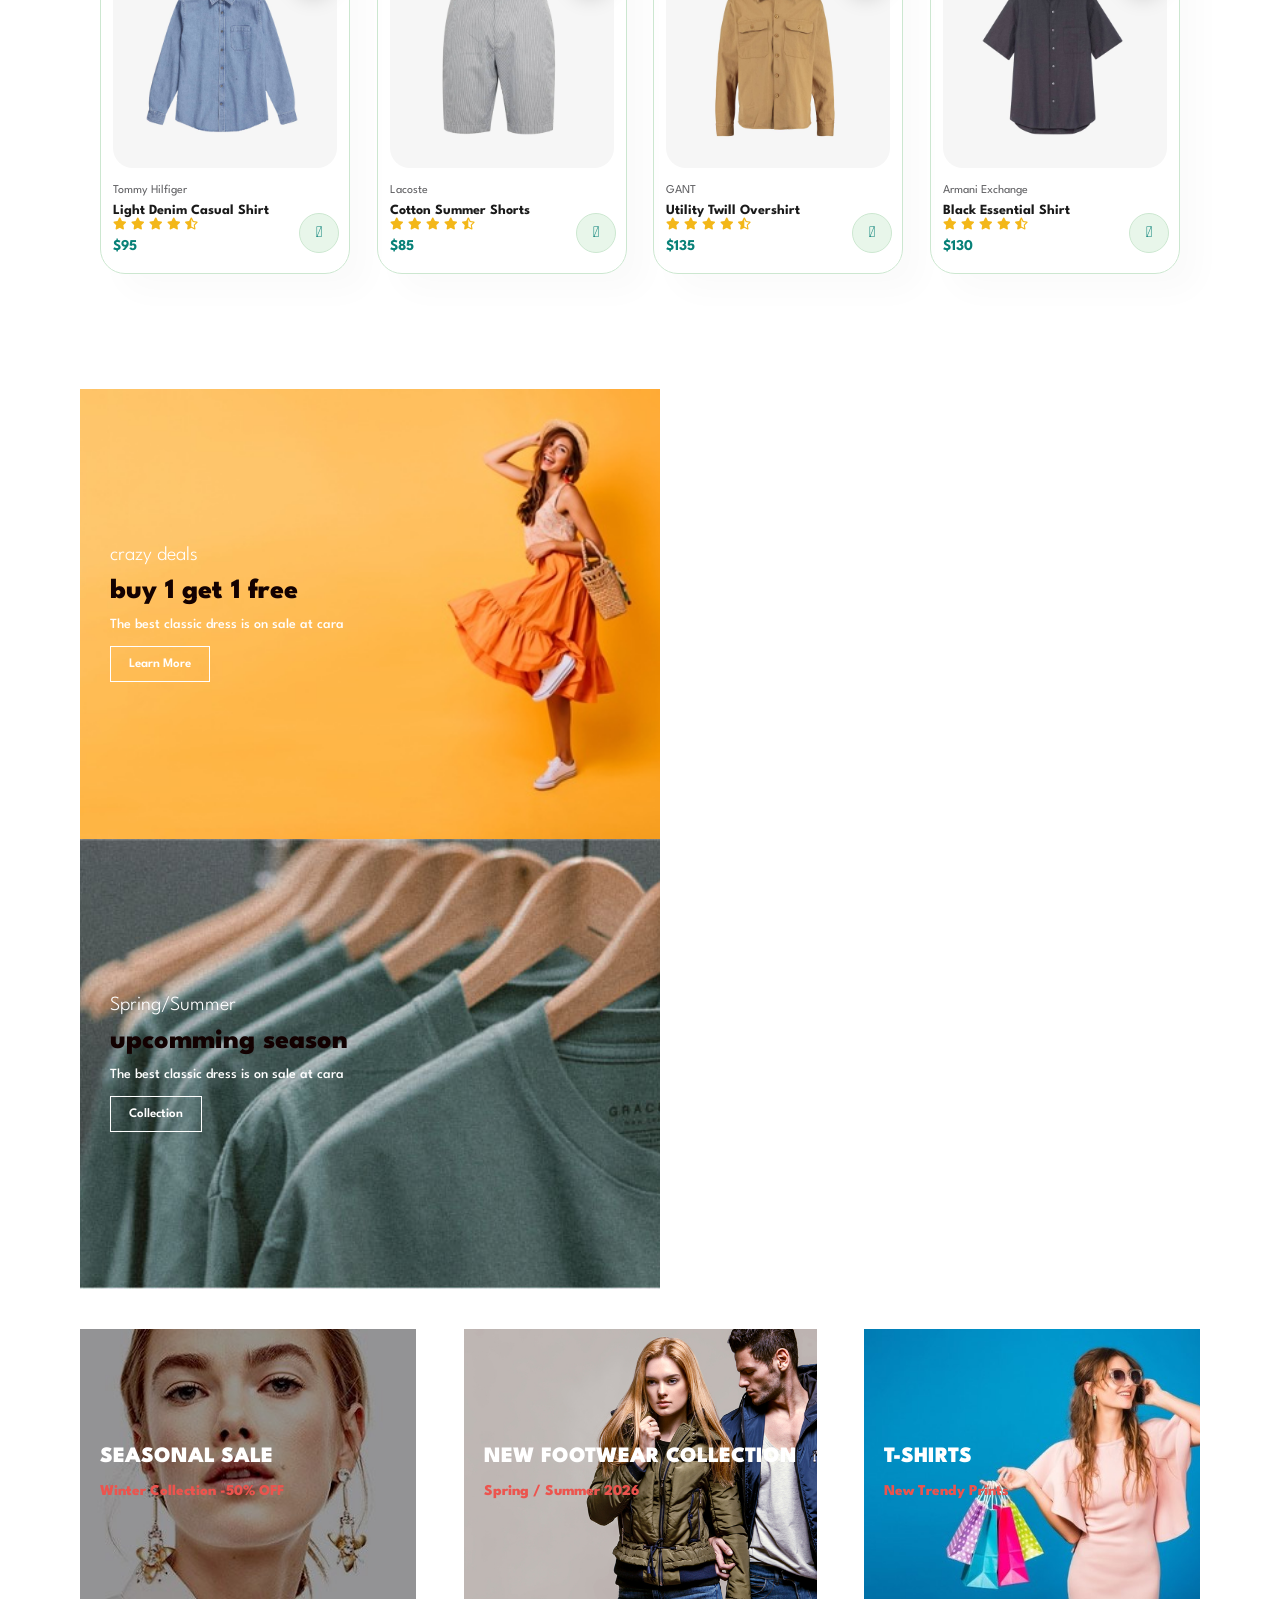
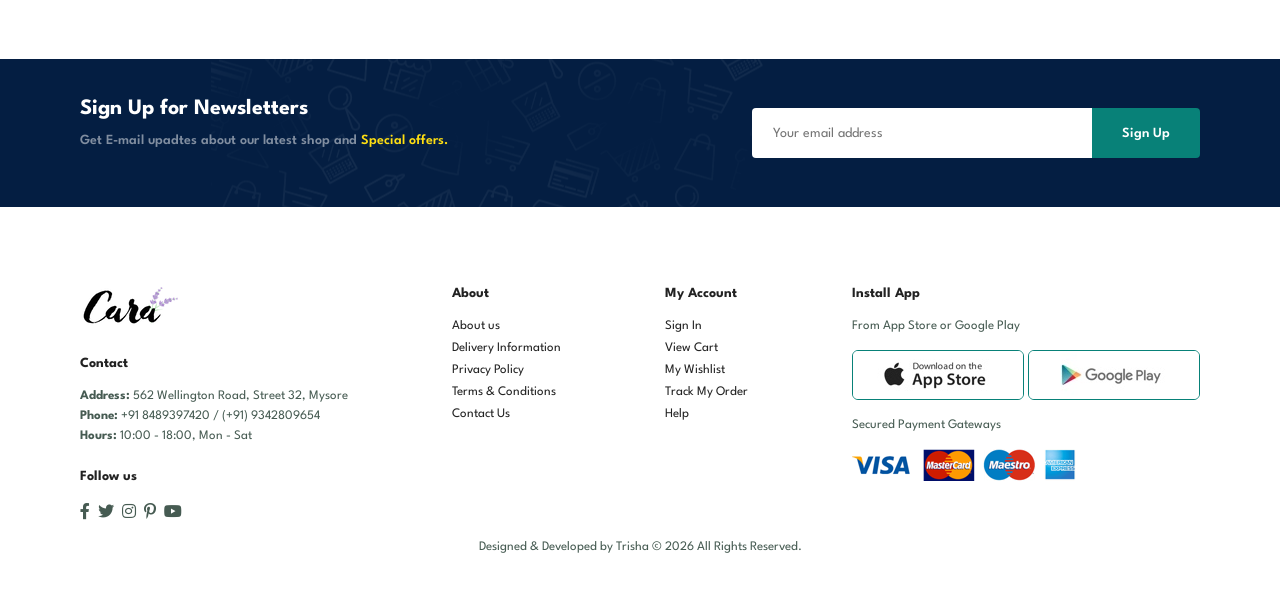
==== commit 5dfd0ceb: "Added premium animations and UI updates" ====
--- a/Responsive Ecommerce Frontend Project/index.html
+++ b/Responsive Ecommerce Frontend Project/index.html
@@ -1,5 +1,12 @@
 <!doctype html>
 <html lang="en">
+  <link rel="preconnect" href="https://fonts.googleapis.com" />
+  <link rel="preconnect" href="https://fonts.gstatic.com" crossorigin />
+
+  <link
+    href="https://fonts.googleapis.com/css2?family=Poppins:wght@300;400;500;600;700&display=swap"
+    rel="stylesheet"
+  />
   <head>
     <meta charset="UTF-8" />
     <meta http-equiv="X-UA-Compatible" content="IE=edge" />
@@ -24,15 +31,15 @@
           <li><a href="blog.html"> Blog</a></li>
           <li><a href="about.html"> About</a></li>
           <li><a href="contact.html"> Contact</a></li>
-          <li id="lg-bag"><a href="cart.html"> <i class="fas fa-shopping-bag"></i></a></li>
+          <li id="lg-bag">
+            <a href="cart.html"> <i class="fas fa-shopping-bag"></i></a>
+          </li>
           <a href="#" id="close"><i class="far fa-times"></i></a>
         </ul>
-        
-      </div>
-      <div id="mobile" >
-       <a href="cart.html"> <i class="fas fa-shopping-bag"></i></a>
-      <i id="bar" class="fas fa-outdent"></i>
-
+      </div>
+      <div id="mobile">
+        <a href="cart.html"> <i class="fas fa-shopping-bag"></i></a>
+        <i id="bar" class="fas fa-outdent"></i>
       </div>
     </section>
 
@@ -74,8 +81,10 @@
     <section id="product1" class="section-p1">
       <h2>Featured Products</h2>
       <p>Summer Collection New Morden Design</p>
+
       <div class="pro-container">
         <div class="pro">
+          <span class="wishlist"><i class="far fa-heart"></i></span>
           <img src="img/products/f1.jpg" alt="" />
           <div class="des">
             <span>adidas</span>
@@ -91,7 +100,9 @@
           </div>
           <a href="#"><i class="fal fa-shopping-cart cart"></i></a>
         </div>
-        <div class="pro">
+
+        <div class="pro">
+          <span class="wishlist"><i class="far fa-heart"></i></span>
           <img src="img/products/f2.jpg" alt="" />
           <div class="des">
             <span>Nike</span>
@@ -107,7 +118,9 @@
           </div>
           <a href="#"><i class="fal fa-shopping-cart cart"></i></a>
         </div>
-        <div class="pro">
+
+        <div class="pro">
+          <span class="wishlist"><i class="far fa-heart"></i></span>
           <img src="img/products/f3.jpg" alt="" />
           <div class="des">
             <span>Zara</span>
@@ -123,10 +136,12 @@
           </div>
           <a href="#"><i class="fal fa-shopping-cart cart"></i></a>
         </div>
-        <div class="pro">
+
+        <div class="pro">
+          <span class="wishlist"><i class="far fa-heart"></i></span>
           <img src="img/products/f4.jpg" alt="" />
           <div class="des">
-            <span>H&M</span>
+            <span>H&amp;M</span>
             <h5>Pink Blossom Shirt</h5>
             <div class="star">
               <i class="fas fa-star"></i>
@@ -139,7 +154,9 @@
           </div>
           <a href="#"><i class="fal fa-shopping-cart cart"></i></a>
         </div>
-        <div class="pro">
+
+        <div class="pro">
+          <span class="wishlist"><i class="far fa-heart"></i></span>
           <img src="img/products/f5.jpg" alt="" />
           <div class="des">
             <span>Puma</span>
@@ -155,7 +172,9 @@
           </div>
           <a href="#"><i class="fal fa-shopping-cart cart"></i></a>
         </div>
-        <div class="pro">
+
+        <div class="pro">
+          <span class="wishlist"><i class="far fa-heart"></i></span>
           <img src="img/products/f6.jpg" alt="" />
           <div class="des">
             <span>Levi's</span>
@@ -171,7 +190,9 @@
           </div>
           <a href="#"><i class="fal fa-shopping-cart cart"></i></a>
         </div>
-        <div class="pro">
+
+        <div class="pro">
+          <span class="wishlist"><i class="far fa-heart"></i></span>
           <img src="img/products/f7.jpg" alt="" />
           <div class="des">
             <span>Uniqlo</span>
@@ -187,7 +208,9 @@
           </div>
           <a href="#"><i class="fal fa-shopping-cart cart"></i></a>
         </div>
-        <div class="pro">
+
+        <div class="pro">
+          <span class="wishlist"><i class="far fa-heart"></i></span>
           <img src="img/products/f8.jpg" alt="" />
           <div class="des">
             <span>Roadster</span>
@@ -206,18 +229,19 @@
       </div>
     </section>
 
-
-    <section id="banner" class="section-m1 ">
+    <section id="banner" class="section-m1">
       <h4>Repair Service</h4>
-      <h2>Up to <span>70% off</span> - All t-Shirt & Accessories</t-Shirt></h2>
+      <h2>Up to <span>70% off</span> - All t-Shirt & Accessories</h2>
       <button class="normal">Explore More</button>
     </section>
 
     <section id="product1" class="section-p1">
       <h2>New Arrivals</h2>
       <p>Summer Collection New Morden Design</p>
+
       <div class="pro-container">
         <div class="pro">
+          <span class="wishlist"><i class="far fa-heart"></i></span>
           <img src="img/products/n1.jpg" alt="" />
           <div class="des">
             <span>Ralph Lauren</span>
@@ -233,7 +257,9 @@
           </div>
           <a href="#"><i class="fal fa-shopping-cart cart"></i></a>
         </div>
-        <div class="pro">
+
+        <div class="pro">
+          <span class="wishlist"><i class="far fa-heart"></i></span>
           <img src="img/products/n2.jpg" alt="" />
           <div class="des">
             <span>Hugo Boss</span>
@@ -249,7 +275,9 @@
           </div>
           <a href="#"><i class="fal fa-shopping-cart cart"></i></a>
         </div>
-        <div class="pro">
+
+        <div class="pro">
+          <span class="wishlist"><i class="far fa-heart"></i></span>
           <img src="img/products/n3.jpg" alt="" />
           <div class="des">
             <span>Calvin Klein</span>
@@ -265,7 +293,9 @@
           </div>
           <a href="#"><i class="fal fa-shopping-cart cart"></i></a>
         </div>
-        <div class="pro">
+
+        <div class="pro">
+          <span class="wishlist"><i class="far fa-heart"></i></span>
           <img src="img/products/n4.jpg" alt="" />
           <div class="des">
             <span>Burberry</span>
@@ -281,7 +311,9 @@
           </div>
           <a href="#"><i class="fal fa-shopping-cart cart"></i></a>
         </div>
-        <div class="pro">
+
+        <div class="pro">
+          <span class="wishlist"><i class="far fa-heart"></i></span>
           <img src="img/products/n5.jpg" alt="" />
           <div class="des">
             <span>Tommy Hilfiger</span>
@@ -297,7 +329,9 @@
           </div>
           <a href="#"><i class="fal fa-shopping-cart cart"></i></a>
         </div>
-        <div class="pro">
+
+        <div class="pro">
+          <span class="wishlist"><i class="far fa-heart"></i></span>
           <img src="img/products/n6.jpg" alt="" />
           <div class="des">
             <span>Lacoste</span>
@@ -313,8 +347,10 @@
           </div>
           <a href="#"><i class="fal fa-shopping-cart cart"></i></a>
         </div>
-        <div class="pro">
-          <img src="img/products/n7.jpg " alt="" />
+
+        <div class="pro">
+          <span class="wishlist"><i class="far fa-heart"></i></span>
+          <img src="img/products/n7.jpg" alt="" />
           <div class="des">
             <span>GANT</span>
             <h5>Utility Twill Overshirt</h5>
@@ -329,7 +365,9 @@
           </div>
           <a href="#"><i class="fal fa-shopping-cart cart"></i></a>
         </div>
-        <div class="pro">
+
+        <div class="pro">
+          <span class="wishlist"><i class="far fa-heart"></i></span>
           <img src="img/products/n8.jpg" alt="" />
           <div class="des">
             <span>Armani Exchange</span>
@@ -348,50 +386,53 @@
       </div>
     </section>
 
-    <section id="sm-banner" class="section-p1"> 
+    <section id="sm-banner" class="section-p1">
       <div class="banner-box">
-      <h4>crazy deals</h4>
-      <h2> buy 1 get 1 free</h2>
-      <span> The best classic dress is on sale at cara</span>
-      <button class="white">Learn More</button>
+        <h4>crazy deals</h4>
+        <h2>buy 1 get 1 free</h2>
+        <span> The best classic dress is on sale at cara</span>
+        <button class="white">Learn More</button>
       </div>
       <div class="banner-box banner-box2">
-      <h4>Spring/Summer</h4>
-      <h2>upcomming season</h2>
-      <span> The best classic dress is on sale at cara</span>
-      <button class="white">Collection</button>
+        <h4>Spring/Summer</h4>
+        <h2>upcomming season</h2>
+        <span> The best classic dress is on sale at cara</span>
+        <button class="white">Collection</button>
       </div>
     </section>
 
     <section id="banner3">
       <div class="banner-box">
-      <h2>SEASONAL SALE</h2>
-      <h3> Winter Collection -50% OFF </h3>
+        <h2>SEASONAL SALE</h2>
+        <h3>Winter Collection -50% OFF</h3>
       </div>
       <div class="banner-box banner-box2">
-      <h2>NEW FOOTWEAR COLLECTION</h2>
-      <h3> Spring / Summer 2026 </h3>
+        <h2>NEW FOOTWEAR COLLECTION</h2>
+        <h3>Spring / Summer 2026</h3>
       </div>
       <div class="banner-box banner-box3">
-      <h2>T-SHIRTS</h2>
-      <h3> New Trendy Prints </h3>
-      </div>
-</section>
-
-<section id="newsletter" class="section-p1 section-m1">
-<div class="newstext">
-<h4> Sign Up for Newsletters </h4>
-<P>Get E-mail upadtes about our latest shop and <span>Special offers.</span></P>
-</div>
-<div class="form">
-  <input type="text" placeholder="Your email address">
-  <button class="normal">Sign Up</button>
-</div>
-</section>
-
-<footer class="section-p1">
-    <div class="col">
-        <img class="logo" src="img/logo.png" alt="">
+        <h2>T-SHIRTS</h2>
+        <h3>New Trendy Prints</h3>
+      </div>
+    </section>
+
+    <section id="newsletter" class="section-p1 section-m1">
+      <div class="newstext">
+        <h4>Sign Up for Newsletters</h4>
+        <p>
+          Get E-mail upadtes about our latest shop and
+          <span>Special offers.</span>
+        </p>
+      </div>
+      <div class="form">
+        <input type="text" placeholder="Your email address" />
+        <button class="normal">Sign Up</button>
+      </div>
+    </section>
+
+    <footer class="section-p1">
+      <div class="col">
+        <img class="logo" src="img/logo.png" alt="" />
 
         <h4>Contact</h4>
 
@@ -400,55 +441,64 @@
         <p><strong>Hours:</strong> 10:00 - 18:00, Mon - Sat</p>
 
         <div class="follow">
-            <h4>Follow us</h4>
-            <div class="icon">
-                <i class="fab fa-facebook-f"></i>
-                <i class="fab fa-twitter"></i>
-                <i class="fab fa-instagram"></i>
-                <i class="fab fa-pinterest-p"></i>
-                <i class="fab fa-youtube"></i>
-            </div>
-        </div>
-    </div>
-
-    <div class="col">
+          <h4>Follow us</h4>
+          <div class="icon">
+            <i class="fab fa-facebook-f"></i>
+            <i class="fab fa-twitter"></i>
+            <i class="fab fa-instagram"></i>
+            <i class="fab fa-pinterest-p"></i>
+            <i class="fab fa-youtube"></i>
+          </div>
+        </div>
+      </div>
+
+      <div class="col">
         <h4>About</h4>
         <a href="#">About us</a>
         <a href="#">Delivery Information</a>
         <a href="#">Privacy Policy</a>
         <a href="#">Terms & Conditions</a>
         <a href="#">Contact Us</a>
-    </div>
-
-    <div class="col">
+      </div>
+
+      <div class="col">
         <h4>My Account</h4>
         <a href="#">Sign In</a>
         <a href="#">View Cart</a>
         <a href="#">My Wishlist</a>
         <a href="#">Track My Order</a>
         <a href="#">Help</a>
-    </div>
-
-    <div class="col install">
+      </div>
+
+      <div class="col install">
         <h4>Install App</h4>
         <p>From App Store or Google Play</p>
 
         <div class="row">
-            <img src="img/pay/app.jpg" alt="">
-            <img src="img/pay/play.jpg" alt="">
+          <img src="img/pay/app.jpg" alt="" />
+          <img src="img/pay/play.jpg" alt="" />
         </div>
 
         <p>Secured Payment Gateways</p>
-        <img src="img/pay/pay.png" alt="">
+        <img src="img/pay/pay.png" alt="" />
+      </div>
+
+      <div class="copyright">
+        <p>Designed & Developed by Trisha © 2026 All Rights Reserved.</p>
+      </div>
+    </footer>
+
+    <!-- Toast Notification -->
+
+    <div id="toast">
+      <i class="fas fa-check-circle"></i>
+
+      Product Added to Cart
     </div>
-
-    <div class="copyright">
-        <p>Designed & Developed by Trisha © 2026 All Rights Reserved.</p>
-    </div>
-</footer>
-
-
-
- <script src="script.js"></script>
+    <script src="script.js"></script>
+
+    <a href="#" id="topBtn">
+      <i class="fas fa-arrow-up"></i>
+    </a>
   </body>
 </html>
--- a/Responsive Ecommerce Frontend Project/style.css
+++ b/Responsive Ecommerce Frontend Project/style.css
@@ -37,14 +37,14 @@
   padding: 40px 80px;
 }
 
-.section-m1 {  
+.section-m1 {
   margin: 40px 0;
 }
-button.normal{
+button.normal {
   font-size: 14px;
   font-weight: 600;
   padding: 15px 30px;
-  color:#000 ;
+  color: #000;
   background-color: #fff;
   border-radius: 4px;
   cursor: pointer;
@@ -52,12 +52,12 @@
   outline: none;
   transition: 0.2s;
 }
-button.white{
+button.white {
   font-size: 13px;
   font-weight: 600;
   padding: 11px 18px;
-  color:#fff ;
-  background-color:transparent;
+  color: #fff;
+  background-color: transparent;
   cursor: pointer;
   border: 1px solid #fff;
   outline: none;
@@ -69,67 +69,63 @@
 }
 
 /* Header Start */
-#header{
-   display: flex;
-   align-items: center;
-   justify-content: space-between;
-   padding: 20px 80px;
-   background: #E3E6F3;
-   box-shadow: 0 5px 15px rgba(0,0,0,0.06);
-   z-index:999 ;
-   position: sticky;
-   top:0;
-   bottom: 0 ;
-}
-
-#navbar{
-   display: flex;
-   align-items: center;
-   justify-content: center;
-}
-
-#navbar li{
-   list-style: none;
-   padding: 0 20px;
-   position: relative;
-}
-
-#navbar li a{
-   text-decoration: none;
-   font-size: 16px;
-   font-weight: 600;
-   color: #1a1a1a;
-   transition: 0.3s ease;
+#header {
+  position: sticky;
+  top: 0;
+  z-index: 999;
+  backdrop-filter: blur(12px);
+  background: rgba(227, 230, 243, 0.92);
+  box-shadow: 0 5px 20px rgba(0, 0, 0, 0.08);
+}
+
+#navbar {
+  display: flex;
+  align-items: center;
+  justify-content: center;
+}
+
+#navbar li {
+  list-style: none;
+  padding: 0 20px;
+  position: relative;
+}
+
+#navbar li a {
+  text-decoration: none;
+  font-size: 16px;
+  font-weight: 600;
+  color: #1a1a1a;
+  transition: 0.3s ease;
 }
 
 #navbar li a:hover,
-#navbar li a.active{
-   color: #088178;
+#navbar li a.active {
+  color: #088178;
 }
 
 #navbar li a.active::after,
-#navbar li a:hover::after{
-   content: "";
-   width: 30%;
-   height: 2px;
-   background: #088178;
-   position: absolute;
-   bottom: -4px;
-   left: 20px;
-}
-#mobile{
-display: none;
-align-items: center;
-}
-#close{
-   display: none;
+#navbar li a:hover::after {
+  content: "";
+  width: 30%;
+  height: 2px;
+  background: #088178;
+  position: absolute;
+  bottom: -4px;
+  left: 20px;
+}
+#mobile {
+  display: none;
+  align-items: center;
+}
+#close {
+  display: none;
 }
 
 /* Home Page */
-#hero{
+#hero {
   background-image: url("img/hero4.png");
   height: 90vh;
-  width: 100% ;
+  width: 100%;
   background-position: top 25% right 0;
   background-size: cover;
   padding: 0 80px;
@@ -137,288 +133,269 @@
   flex-direction: column;
   align-items: flex-start;
   justify-content: center;
-
-}
-#hero{
+}
+#hero {
   padding-bottom: 15px;
 }
-#hero h1{
-  color:#088178;
-}
-#hero button{
-   background-image: url("img/button.png");
-   background-color:transparent ;
-   color:#088178 ;
-   border: 0;
-   padding: 14px 80px 14px 65px;
-   background-repeat: no-repeat;
-   cursor: pointer;
-   font-weight: 700;
-   font-size: 15px
-}
-#feature{
-  display: flex;
-  align-items:center;
+#hero h1 {
+  color: #088178;
+}
+#hero button {
+  background-image: url("img/button.png");
+  background-color: transparent;
+  color: #088178;
+  border: 0;
+  padding: 14px 80px 14px 65px;
+  background-repeat: no-repeat;
+  cursor: pointer;
+  font-weight: 700;
+  font-size: 15px;
+}
+#feature {
+  display: flex;
+  align-items: center;
   justify-content: space-between;
   flex-wrap: wrap;
 }
-#feature .fe-box{
+#feature .fe-box {
   width: 180px;
   text-align: center;
   padding: 25px 15px;
-  box-shadow: 60px 60px 60px rgba(0,0,0.0.03);
-  border:1px solid #cce7d0;
+  box-shadow: 60px 60px 60px rgba(0, 0, 0.03);
+  border: 1px solid #cce7d0;
   border-radius: 4px;
   margin: 15px 0;
-
-}
-#feature .fe-box:hover{
+}
+#feature .fe-box:hover {
   box-shadow: 10px 10px 54px rgba(1, 1, 28, 0.1);
-
-}
-#feature .fe-box img{
+}
+#feature .fe-box img {
   width: 100%;
   margin-bottom: 10px;
-
-}
-#feature .fe-box h6{
+}
+#feature .fe-box h6 {
   display: inline-block;
-   padding: 9px 8px 6px 8px;
-   line-height: 1;
-   border-radius: 4px;
-   color: #088178;
-   background-color: #e09dab;
-}
-#feature .fe-box:nth-child(2) h6{
+  padding: 9px 8px 6px 8px;
+  line-height: 1;
+  border-radius: 4px;
+  color: #088178;
+  background-color: #e09dab;
+}
+#feature .fe-box:nth-child(2) h6 {
   background-color: #b2ec90;
-
-}
-#feature .fe-box:nth-child(3) h6{
+}
+#feature .fe-box:nth-child(3) h6 {
   background-color: #5abce5;
-
-}
-#feature .fe-box:nth-child(4) h6{
+}
+#feature .fe-box:nth-child(4) h6 {
   background-color: #7b8de8;
-
-}
-#feature .fe-box:nth-child(5) h6{
+}
+#feature .fe-box:nth-child(5) h6 {
   background-color: #e28ee2;
-
-}
-#feature .fe-box:nth-child(6) h6{
+}
+#feature .fe-box:nth-child(6) h6 {
   background-color: #dcba97;
-
-}
-#product1{
+}
+#product1 {
   text-align: center;
 }
-.pro .des i{
-    font-size: 16px;
-    color: rgb(243, 181, 25); /* Golden */
-}
-#product1 .pro-container{
-   display: flex;
-   justify-content:space-between;
-   padding: 20px;
-   flex-wrap: wrap;
-
-}
-#product1 .pro{
+.pro .des i {
+  font-size: 16px;
+  color: rgb(243, 181, 25); /* Golden */
+}
+#product1 .pro-container {
+  display: flex;
+  justify-content: space-between;
+  padding: 20px;
+  flex-wrap: wrap;
+}
+#product1 .pro {
   width: 23%;
   min-width: 250px;
   padding: 10px 12px;
   border: 1px solid #cce7d0;
   border-radius: 25px;
   cursor: pointer;
-  box-shadow: 20px 20px 30px rgba(0,0,0,0.02);
+  box-shadow: 20px 20px 30px rgba(0, 0, 0, 0.02);
   margin: 15px 0;
   transition: 0.2s ease;
   position: relative;
 }
-#product1 .pro:hover{
-   box-shadow: 40px 40px 40px rgba(0,0,0,0.09);
-
-}
-#product1 .pro img{
-   width: 100%;
-   border-radius: 20px;
-}
-#product1 .pro .des{
-   text-align: start;
-   padding: 10px 0;
-}
-#product1 .pro .des span{
-  color:#606063;
+#product1 .pro:hover {
+  box-shadow: 40px 40px 40px rgba(0, 0, 0, 0.09);
+}
+#product1 .pro img {
+  width: 100%;
+  border-radius: 20px;
+}
+#product1 .pro .des {
+  text-align: start;
+  padding: 10px 0;
+}
+#product1 .pro .des span {
+  color: #606063;
   font-size: 12px;
 }
-#product1 .pro .des h5{
+#product1 .pro .des h5 {
   padding-top: 7px;
-  color:#1a1a1a;
+  color: #1a1a1a;
   font-size: 14px;
 }
-#product1 .pro .des i{
+#product1 .pro .des i {
   font-size: 12px;
-  color:rgb(243 , 183, 25);
-}
-#product1 .pro .des h4{
+  color: rgb(243, 183, 25);
+}
+#product1 .pro .des h4 {
   padding-top: 7px;
-  font-size:15px ;
+  font-size: 15px;
   font-weight: 700;
   color: #088178;
 }
-#product1 .pro .cart{
+#product1 .pro .cart {
   width: 40px;
   height: 40px;
   line-height: 40px;
-  border-radius: 50px; 
+  border-radius: 50px;
   background-color: #e8f6ea;
   font-weight: 500;
-  color:#088178;
+  color: #088178;
   border: 1px solid#cce7d0;
   position: absolute;
   bottom: 20px;
   right: 10px;
 }
-#banner{
-   display: flex;
-   flex-direction: column;
-   justify-content: center;
-   align-items: center;
-   text-align: center;
-   background-image: url("img/banner/b2.jpg");
-   width: 100%;
-   height: 40vh;
-   background-size: cover;
-   background-position: center;
+#banner {
+  display: flex;
+  flex-direction: column;
+  justify-content: center;
+  align-items: center;
+  text-align: center;
+  background-image: url("img/banner/b2.jpg");
+  width: 100%;
+  height: 40vh;
+  background-size: cover;
+  background-position: center;
 }
 #banner h4 {
-  color:#fff ;
+  color: #fff;
   font-size: 16px;
 }
 #banner h2 {
-  color:#fff ;
+  color: #fff;
   font-size: 30px;
   padding: 10px 0;
-
-}
-#banner h2 span{
-  color:#ef3636 ;
-  
-}
-#banner button:hover{
+}
+#banner h2 span {
+  color: #ef3636;
+}
+#banner button:hover {
   background: #088178;
   color: #fff;
 }
-#sm-banner{
+#sm-banner {
   display: flex;
   justify-content: space-between;
-  flex-wrap: wrap ;
-}
-
-#sm-banner .banner-box{
-   display: flex;
-   flex-direction: column;
-   justify-content: center;
-   align-items: flex-start;
-   background-image: url("img/banner/b17.jpg");
-   min-width: 580px;
-   height: 50vh;
-   background-size: cover;
-   background-position: center;
-   padding: 30px;
-}
-#sm-banner .banner-box2{
-   background-image: url("img/banner/b10.jpg");
-}
-#sm-banner h4{
-  color: #fff;
-  font-size:20px;
+  flex-wrap: wrap;
+}
+
+#sm-banner .banner-box {
+  display: flex;
+  flex-direction: column;
+  justify-content: center;
+  align-items: flex-start;
+  background-image: url("img/banner/b17.jpg");
+  min-width: 580px;
+  height: 50vh;
+  background-size: cover;
+  background-position: center;
+  padding: 30px;
+}
+#sm-banner .banner-box2 {
+  background-image: url("img/banner/b10.jpg");
+}
+#sm-banner h4 {
+  color: #fff;
+  font-size: 20px;
   font-weight: 300;
-  
-}
-#sm-banner h2{
+}
+#sm-banner h2 {
   color: hsl(0, 91%, 4%);
-  font-size:28px;
+  font-size: 28px;
   font-weight: 800;
-} 
-#sm-banner span{
-  color: #fff;
-  font-size:14px;
+}
+#sm-banner span {
+  color: #fff;
+  font-size: 14px;
   font-weight: 500;
   padding-bottom: 15px;
-
-}
-#sm-banner .banner-box:hover button{
+}
+#sm-banner .banner-box:hover button {
   background: #088178;
-  border:1px solid #088178 ;
- 
-}
-#banner3{
+  border: 1px solid #088178;
+}
+#banner3 {
   display: flex;
   justify-content: space-between;
   flex-wrap: wrap;
-  padding: 0 80px ;
-}
-#banner3 .banner-box{
-   display: flex;
-   flex-direction: column;
-   justify-content: center;
-   align-items: flex-start;
-   background-image: url("img/banner/b7.jpg");
-   min-width: 30%;
-   height: 30vh;
-   background-size: cover;
-   background-position: center;
-   padding: 20px;
-   margin-bottom:20px ;
-}
-#banner3 .banner-box2{
-     background-image: url("img/banner/b4.jpg");
-
-}
-#banner3 .banner-box3{
-     background-image: url("img/banner/b18.jpg");
-
-}
-#banner3 h2{
+  padding: 0 80px;
+}
+#banner3 .banner-box {
+  display: flex;
+  flex-direction: column;
+  justify-content: center;
+  align-items: flex-start;
+  background-image: url("img/banner/b7.jpg");
+  min-width: 30%;
+  height: 30vh;
+  background-size: cover;
+  background-position: center;
+  padding: 20px;
+  margin-bottom: 20px;
+}
+#banner3 .banner-box2 {
+  background-image: url("img/banner/b4.jpg");
+}
+#banner3 .banner-box3 {
+  background-image: url("img/banner/b18.jpg");
+}
+#banner3 h2 {
   color: #fff;
   font-weight: 900;
   font-size: 22px;
 }
-#banner3 h3{
+#banner3 h3 {
   color: #ec544e;
   font-weight: 800;
   font-size: 15px;
 }
-#newsletter{
-   display: flex;
-   justify-content: space-between;
-   flex-wrap: wrap;
-   align-items: center;
-   background-image: url("img/banner/b14.png");
-   background-repeat: no-repeat;
-   background-position: 29% 30%;
-   background-color: #041e42;
-}
-#newsletter h4{
+#newsletter {
+  display: flex;
+  justify-content: space-between;
+  flex-wrap: wrap;
+  align-items: center;
+  background-image: url("img/banner/b14.png");
+  background-repeat: no-repeat;
+  background-position: 29% 30%;
+  background-color: #041e42;
+}
+#newsletter h4 {
   font-size: 22px;
   font-weight: 700;
   color: #fff;
 }
-#newsletter p{
+#newsletter p {
   font-size: 14px;
   font-weight: 600;
   color: #818ea0;
 }
-#newsletter p span{
+#newsletter p span {
   color: #ffdf12;
 }
-#newsletter .form{
+#newsletter .form {
   display: flex;
   width: 40%;
-
-}
-#newsletter input{
+}
+#newsletter input {
   height: 3.125rem;
   padding: 0 1.25rem;
   font-size: 14px;
@@ -428,84 +405,90 @@
   outline: none;
   border-top-right-radius: 0;
   border-bottom-right-radius: 0;
-
-
-  }
- #newsletter button{
-    background-color: #088178;
-    color: #fff;
-    white-space: nowrap;
-    border-top-left-radius: 0;
-    border-bottom-left-radius: 0;
- }
-
-footer{
-    display:flex;
-    flex-wrap:wrap;
-    justify-content:space-between;
-}
-
-footer .col{
-    display:flex;
-    flex-direction:column;
-    align-items:flex-start;
-    margin-bottom:20px;
-}
-
-footer .logo{
-    margin-bottom:30px;
-}
-
-footer h4{
-    font-size:14px;
-    padding-bottom:20px;
-}
-
-footer p{
-    font-size:13px;
-    margin:0 0 8px 0;
-}
-
-footer a{
-    font-size:13px;
-    text-decoration:none;
-    color:#222;
-    margin-bottom:10px;
-}
-
-footer .follow{
-    margin-top:20px;
-}
-
-footer .follow i{
-    color:#465b52;
-    padding-right:4px;
-    cursor:pointer;
-}
-
-footer .install .row img{
-    border:1px solid #088178;
-    border-radius:6px;
-}
-
-footer .install img{
-    margin:10px 0 15px 0;
+}
+
+.form input {
+  transition: 0.3s;
+}
+
+.form input:focus {
+  outline: none;
+  box-shadow: 0 0 18px rgba(8, 129, 120, 0.3);
+}
+#newsletter button {
+  background-color: #088178;
+  color: #fff;
+  white-space: nowrap;
+  border-top-left-radius: 0;
+  border-bottom-left-radius: 0;
+}
+
+footer {
+  display: flex;
+  flex-wrap: wrap;
+  justify-content: space-between;
+}
+
+footer .col {
+  display: flex;
+  flex-direction: column;
+  align-items: flex-start;
+  margin-bottom: 20px;
+}
+
+footer .logo {
+  margin-bottom: 30px;
+}
+
+footer h4 {
+  font-size: 14px;
+  padding-bottom: 20px;
+}
+
+footer p {
+  font-size: 13px;
+  margin: 0 0 8px 0;
+}
+
+footer a {
+  font-size: 13px;
+  text-decoration: none;
+  color: #222;
+  margin-bottom: 10px;
+}
+
+footer .follow {
+  margin-top: 20px;
+}
+
+footer .follow i {
+  color: #465b52;
+  padding-right: 4px;
+  cursor: pointer;
+}
+
+footer .install .row img {
+  border: 1px solid #088178;
+  border-radius: 6px;
+}
+
+footer .install img {
+  margin: 10px 0 15px 0;
 }
 
 footer .follow i:hover,
 footer a:hover,
-footer a:active{
+footer a:active {
   color: #088178;
-  
-}
-
-footer .copyright{
-    width:100%;
-    text-align:center;
+}
+
+footer .copyright {
+  width: 100%;
+  text-align: center;
 }
 
 /* Shop Page */
-#page-header{
+#page-header {
   background-image: url("img/banner/b1.jpg");
   width: 100%;
   height: 43vh;
@@ -517,106 +500,105 @@
   padding: 14px;
 }
 #page-header h2,
-#page-header p{
+#page-header p {
   color: #fff;
 }
 #pagination {
-    text-align: center;
+  text-align: center;
 }
 
 #pagination a {
-    text-decoration: none;
-    background-color: #088178;
-    padding: 15px 20px;
-    border-radius: 4px;
-    color: #fff;
-    font-weight: 600;
-    margin: 0 5px;
-}
- #pagination a {
-     font-size: 16px;
-     font-weight: 600;
- }
-
- /* Single Product */
- #prodetails{
-  display:flex;
-  margin-top:20px;
-}
- #prodetails .single-pro-images{
-      width:40%;
-      margin-right:50px;
- }
- .small-img-group{
-      display:flex;
-      justify-content:space-between;
- }
- .small-img-col{
-   flex-basis:24%;
-   cursor:pointer;
- }
- #prodetails .single-pro-details{
-    width:50%;
-    padding-top:30px;
-}
-#prodetails .single-pro-details h4{
-      padding:40px 0 20px 0;
-}
-#prodetails .single-pro-details h2{
-        font-size:26px;
- }
-#prodetails .single-pro-details select{
-   display: block;
-   padding: 5px 10px;
-   margin-bottom: 10px;
-}
-
-#prodetails .single-pro-details input{
+  text-decoration: none;
+  background-color: #088178;
+  padding: 15px 20px;
+  border-radius: 4px;
+  color: #fff;
+  font-weight: 600;
+  margin: 0 5px;
+}
+#pagination a {
+  font-size: 16px;
+  font-weight: 600;
+}
+
+/* Single Product */
+#prodetails {
+  display: flex;
+  margin-top: 20px;
+}
+#prodetails .single-pro-images {
+  width: 40%;
+  margin-right: 50px;
+}
+.small-img-group {
+  display: flex;
+  justify-content: space-between;
+}
+.small-img-col {
+  flex-basis: 24%;
+  cursor: pointer;
+}
+#prodetails .single-pro-details {
+  width: 50%;
+  padding-top: 30px;
+}
+#prodetails .single-pro-details h4 {
+  padding: 40px 0 20px 0;
+}
+#prodetails .single-pro-details h2 {
+  font-size: 26px;
+}
+#prodetails .single-pro-details select {
+  display: block;
+  padding: 5px 10px;
+  margin-bottom: 10px;
+}
+
+#prodetails .single-pro-details input {
   width: 50px;
   height: 47px;
   padding-left: 10px;
-  font-size:16px;
+  font-size: 16px;
   margin-right: 10px;
 }
-#prodetails .single-pro-details input:focus{
-    outline: none;
-}
-#prodetails .single-pro-details button{
-    background-color: #088178;
-    color: #fff;
-}
-#prodetails .single-pro-details span{
-    line-height: 25px;
-}
-
+#prodetails .single-pro-details input:focus {
+  outline: none;
+}
+#prodetails .single-pro-details button {
+  background-color: #088178;
+  color: #fff;
+}
+#prodetails .single-pro-details span {
+  line-height: 25px;
+}
 
 /* Blog Pages */
-#page-header.blog-header{
+#page-header.blog-header {
   background-image: url("img/banner/b19.jpg");
 }
-#blog{
+#blog {
   padding: 150px 150px 0px 150px;
 }
-#blog .blog-box{
-   display: flex;
-   align-items: center;
-   width: 100%;
-   position: relative;
-   padding-bottom: 90px;
-}
-#blog .blog-img{
-    width: 50%;
-    margin-right: 40px;
-}
-#blog img{
+#blog .blog-box {
+  display: flex;
+  align-items: center;
   width: 100%;
-  height:300px;
+  position: relative;
+  padding-bottom: 90px;
+}
+#blog .blog-img {
+  width: 50%;
+  margin-right: 40px;
+}
+#blog img {
+  width: 100%;
+  height: 300px;
   object-fit: cover;
 }
-#blog .blog-details{
-    width: 50%;
-}
-#blog .blog-details a{
+#blog .blog-details {
+  width: 50%;
+}
+#blog .blog-details a {
   text-decoration: none;
   font-size: 11px;
   color: #000;
@@ -624,99 +606,96 @@
   position: relative;
   transition: 0.3s;
 }
-#blog .blog-details a::after{
-   content: "";
-   width: 50px;
-   height: 1px;
-   background-color: #000;
-   position: absolute;
-   top: 4px;
-   right:-60px;
-}
-#blog .blog-details a:hover{
+#blog .blog-details a::after {
+  content: "";
+  width: 50px;
+  height: 1px;
+  background-color: #000;
+  position: absolute;
+  top: 4px;
+  right: -60px;
+}
+#blog .blog-details a:hover {
   color: #088178;
 }
-#blog .blog-details a:hover::after{
-   background-color: #088178;
-}
-#blog .blog-box h1{
+#blog .blog-details a:hover::after {
+  background-color: #088178;
+}
+#blog .blog-box h1 {
   position: absolute;
-  top:-40px;
-  left:0 ;
+  top: -40px;
+  left: 0;
   font-size: 70px;
   font-weight: 700;
   color: #c9cbce;
   z-index: -9;
 }
 
-
- /* About Page*/
-#page-header.about-header{
-    background-image: url("./img/about/banner.png");
-}
-#about-head{
-   display: flex;
-   align-items: center;
-}
-#about-head img{
+/* About Page*/
+#page-header.about-header {
+  background-image: url("./img/about/banner.png");
+}
+#about-head {
+  display: flex;
+  align-items: center;
+}
+#about-head img {
   width: 50%;
   height: auto;
 }
-#about-head div{
+#about-head div {
   padding-left: 40px;
 }
-#about-app{
+#about-app {
   text-align: center;
 }
-#about-app .video{
-   width: 70%;
-   height: 100%;
-   margin: 30px auto 0 auto;
-}
-#about-app .video video{
+#about-app .video {
+  width: 70%;
+  height: 100%;
+  margin: 30px auto 0 auto;
+}
+#about-app .video video {
   width: 100%;
   height: 100%;
   border-radius: 20px;
-
-}
- /* Contact Page */
- #contact-details{
-    display: flex;
-    align-items: center;
-    justify-content: space-between;
- }
-#contact-details .details{
-   width: 40%;
-}
-#contact-details .details span ,
-#form-details form span{
+}
+/* Contact Page */
+#contact-details {
+  display: flex;
+  align-items: center;
+  justify-content: space-between;
+}
+#contact-details .details {
+  width: 40%;
+}
+#contact-details .details span,
+#form-details form span {
   font-size: 12px;
-
 }
 #contact-details .details h2,
-#form-details form h2{
+#form-details form h2 {
   font-size: 26px;
   line-height: 35px;
   padding: 20px 0;
 }
-#contact-details .details h3{
+#contact-details .details h3 {
   font-size: 16px;
   padding-bottom: 15px;
 }
-#contact-details .details li{
+#contact-details .details li {
   list-style: none;
   display: flex;
   padding: 10px 0;
 }
-#contact-details .details li i{
+#contact-details .details li i {
   font-size: 14px;
   padding-right: 22px;
 }
-#contact-details li p{
+#contact-details li p {
   margin: 0;
   font-size: 14px;
 }
-#contact-details .map{
+#contact-details .map {
   width: 55%;
   height: 400px;
 }
@@ -737,110 +716,108 @@
   flex-direction: column;
   align-items: flex-start;
 }
-#form-details form input ,
-#form-details form textarea{
+#form-details form input,
+#form-details form textarea {
   width: 100%;
-  padding: 12px 15px ;
+  padding: 12px 15px;
   outline: none;
   margin-bottom: 20px;
   border: 1px solid #e1e1e1;
 }
-#form-details form button{
+#form-details form button {
   background-color: #088178;
   color: white;
 }
- 
-#form-details .people div{
+
+#form-details .people div {
   padding-bottom: 25px;
   display: flex;
   align-items: flex-start;
 }
-#form-details .people div img{
-width: 65px;
-height:65px ;
-object-fit:cove;
-margin-right: 15px ;
-}
-#form-details .people div p{
+#form-details .people div img {
+  width: 65px;
+  height: 65px;
+  object-fit: cove;
+  margin-right: 15px;
+}
+#form-details .people div p {
   margin: 0;
   font-size: 13px;
   line-height: 25px;
 }
-#form-details .people div p span{
-   display: block;
-   font-size: 16px;
-   font-weight: 600;
-   color: #000;
+#form-details .people div p span {
+  display: block;
+  font-size: 16px;
+  font-weight: 600;
+  color: #000;
 }
 
 /* Cart Page */
 #cart {
   overflow: auto;
 }
-#cart table{
- width: 100%;
- border-collapse:collapse ;
- table-layout: fixed;
- white-space: nowrap;
-}
-#cart table img{
+#cart table {
+  width: 100%;
+  border-collapse: collapse;
+  table-layout: fixed;
+  white-space: nowrap;
+}
+#cart table img {
   width: 70px;
-} 
-#cart table td:nth-child(1){
+}
+#cart table td:nth-child(1) {
   width: 100px;
   text-align: center;
 }
-#cart table td:nth-child(2){
+#cart table td:nth-child(2) {
   width: 150px;
   text-align: center;
 }
-#cart table td:nth-child(3){
+#cart table td:nth-child(3) {
   width: 250px;
   text-align: center;
 }
 #cart table td:nth-child(4),
 #cart table td:nth-child(5),
-#cart table td:nth-child(6){
+#cart table td:nth-child(6) {
   width: 150px;
   text-align: center;
 }
-#cart table td:nth-child(5) input{
+#cart table td:nth-child(5) input {
   width: 70px;
   padding: 10px 5px 10px 15px;
-
-}
-#cart table thead{
+}
+#cart table thead {
   border: 1px solid #e2e9e1;
   border-left: none;
   border-right: none;
 }
-#cart table thead td{
+#cart table thead td {
   font-weight: 700;
   text-transform: uppercase;
   font-size: 13px;
   padding: 18px 0;
 }
-#cart table tbody tr td{
+#cart table tbody tr td {
   padding-top: 15px;
 }
-#cart table tbody td{
-  font-size:13px ;
+#cart table tbody td {
+  font-size: 13px;
 }
 #cart-add {
   display: flex;
   flex-wrap: wrap;
   justify-content: space-between;
 }
-#coupon{
+#coupon {
   width: 50%;
   margin-bottom: 30px;
 }
 #coupon h3,
-#Subtotal h3{
-  padding-bottom: 15px;;
-
-}
-#coupon input{
+#Subtotal h3 {
+  padding-bottom: 15px;
+}
+#coupon input {
   padding: 10px 20px;
   outline: none;
   width: 60%;
@@ -848,36 +825,36 @@
   border: 1px solid #e2e9e1;
 }
 #coupon button,
-#Subtotal button{
+#Subtotal button {
   background-color: #088178;
   color: white;
   padding: 12px 20px;
 }
-#Subtotal{
+#Subtotal {
   width: 50%;
   margin-bottom: 30px;
   border: 1px solid #e2e9e1;
   padding: 30px;
 }
-#Subtotal table{
+#Subtotal table {
   border-collapse: collapse;
   width: 100%;
   margin-bottom: 20px;
 }
-#Subtotal table td{
-   width: 50%;
-   border: 1px solid #e2e9e1;
-   padding: 10px;
-   font-size: 13px;
-}
-
- /* Start media Query*/
-  @media (max-width:799px){
-   .section-p1{
+#Subtotal table td {
+  width: 50%;
+  border: 1px solid #e2e9e1;
+  padding: 10px;
+  font-size: 13px;
+}
+
+/* Start media Query*/
+@media (max-width: 799px) {
+  .section-p1 {
     padding: 40px 40px;
-   }
-  #navbar{
-    display:flex;
+  }
+  #navbar {
+    display: flex;
     flex-direction: column;
     align-items: flex-start;
     justify-content: flex-start;
@@ -887,208 +864,1031 @@
     height: 100vh;
     width: 300px;
     background-color: #e3e6f3;
-    box-shadow: 0 40px 60px rgba(0 , 0, 0, 0.1);
-    padding:80px 0 0 10px ;
+    box-shadow: 0 40px 60px rgba(0, 0, 0, 0.1);
+    padding: 80px 0 0 10px;
     transition: 0.3s;
   }
-  #navbar.active{
-    right:0px;
-  }
-  #navbar li{
-  margin-bottom: 25px;
-  }
-  #mobile{
-display: flex;
-align-items: center;
-}
-#mobile i{
-  color:#000;
-  font-size: 24px;
-  padding-left: 20px;
-}
-#close{
-  display: initial;
-  position: absolute;
-  top: 30px;
-  left:30px;
-  color:#222;
-  font-size: 24px;
-}
-#lg-bag{
-   display: none;
-}
-#hero{
-  height: 70vh;
-  padding: 0 80px;
-  background-position: top 30% right 30%;
-}
-#feature{
-  justify-content: center;
-}
-#feature.fe-box{
-  margin:  15px 15px;
-}
-#product1 .pro-container{
-justify-content: space-between;
-  }
-#product1 .pro{
-  margin: 15px;
-}
-#banner{
-  height: 20vh;
-}
-#sm-banner .banner-box{
-  min-width: 100%;
-  height: 30vh;
-}
-#banner3{
-  padding: 0 40px;
-}
-#banner3 .banner-box{
-  width: 28%;
-}
-#newsletter .form{
-  width: 70%;
-}
-/* constact page*/
-#form-detials{
-  padding: 40px;
-}
-#form-details form{
-  width: 50%;
-}
-
-}
-
-@media(max-width:477px){
-  .section-p1{
+  #navbar.active {
+    right: 0px;
+  }
+  #navbar li {
+    margin-bottom: 25px;
+  }
+  #mobile {
+    display: flex;
+    align-items: center;
+  }
+  #mobile i {
+    color: #000;
+    font-size: 24px;
+    padding-left: 20px;
+  }
+  #close {
+    display: initial;
+    position: absolute;
+    top: 30px;
+    left: 30px;
+    color: #222;
+    font-size: 24px;
+  }
+  #lg-bag {
+    display: none;
+  }
+  #hero {
+    height: 70vh;
+    padding: 0 80px;
+    background-position: top 30% right 30%;
+  }
+  #feature {
+    justify-content: center;
+  }
+  #feature.fe-box {
+    margin: 15px 15px;
+  }
+  #product1 .pro-container {
+    justify-content: space-between;
+  }
+  #product1 .pro {
+    margin: 15px;
+  }
+  #banner {
+    height: 20vh;
+  }
+  #sm-banner .banner-box {
+    min-width: 100%;
+    height: 30vh;
+  }
+  #banner3 {
+    padding: 0 40px;
+  }
+  #banner3 .banner-box {
+    width: 28%;
+  }
+  #newsletter .form {
+    width: 70%;
+  }
+  /* constact page*/
+  #form-detials {
+    padding: 40px;
+  }
+  #form-details form {
+    width: 50%;
+  }
+}
+
+@media (max-width: 477px) {
+  .section-p1 {
     padding: 20px;
   }
-   #header{
+  #header {
     padding: 10px 30px;
-   }
-   h2{
+  }
+  h2 {
     font-size: 32px;
-   }
-   #hero{
+  }
+  #hero {
     padding: 0 20px;
     background-position: 55%;
-   }
-   #feature{
+  }
+  #feature {
     justify-content: space-between;
-   }
-   #feature .fe-box{
+  }
+  #feature .fe-box {
     width: 155px;
     margin: 0 0 15px 0;
-   }
-   #product .pro{
+  }
+  #product .pro {
     width: 100%;
-   }
-   #banner{
+  }
+  #banner {
     height: 40vh;
-   }
-   #sm-banner .banner-box{
+  }
+  #sm-banner .banner-box {
     height: 40vh;
-   }
-   #sm-banner .banner-box2{
+  }
+  #sm-banner .banner-box2 {
     margin-top: 20px;
-   }
-   #banner3{
+  }
+  #banner3 {
     padding: 0 20px;
-   }
-   #banner3 .banner-box{
+  }
+  #banner3 .banner-box {
     width: 100%;
-   }
-   #newsletter{
+  }
+  #newsletter {
     padding: 40px 20px;
-   }
-   #newsletter .form{
+  }
+  #newsletter .form {
     width: 100%;
-   }
-   footer .copyright{
+  }
+  footer .copyright {
     text-align: start;
-   }
-
-   /* Single Product */
-   #prodetails{
-     display: flex;
-     flex-direction: column;
-   }
-   #prodetails .single-pro-images{
-      width: 100%;
-      margin-right: 0px;
-   }
-   #prodetails .single-pro-details{
-     width: 100%;
-   }
-
-   /* Blog Page */
-   #blog{
-    padding: 100px  20px 0 20px;
-   }
-
-   #blog .blog-box{
+  }
+
+  /* Single Product */
+  #prodetails {
+    display: flex;
+    flex-direction: column;
+  }
+  #prodetails .single-pro-images {
+    width: 100%;
+    margin-right: 0px;
+  }
+  #prodetails .single-pro-details {
+    width: 100%;
+  }
+
+  /* Blog Page */
+  #blog {
+    padding: 100px 20px 0 20px;
+  }
+
+  #blog .blog-box {
     display: flex;
     flex-direction: column;
     align-items: flex-start;
-  
-   }
-   #blog .blog-img{
+  }
+  #blog .blog-img {
     width: 100%;
     margin-right: 0px;
     margin-bottom: 30px;
-   }
-   #blog .blog-details{
+  }
+  #blog .blog-details {
     width: 100%;
-   }
-   
- /* About pages*/
- #about-head{
+  }
+
+  /* About pages*/
+  #about-head {
+    flex-direction: column;
+  }
+  #about-head img {
+    width: 100%;
+    margin-bottom: 20px;
+  }
+  #about-head div {
+    padding-left: 0px;
+  }
+  #about-app .video {
+    width: 100%;
+  }
+
+  /* Contact Page */
+  #contact-details {
+    flex-direction: column;
+  }
+  #contact-details .details {
+    width: 100%;
+    margin-bottom: 30px;
+  }
+  #contact-details .map {
+    width: 100%;
+  }
+  #form-details {
+    margin: 10px;
+    padding: 30px 10px;
+    flex-wrap: wrap;
+  }
+  #form-details form {
+    width: 100%;
+    margin-bottom: 30px;
+  }
+
+  /*Cart page */
+  #cart-add {
+    flex-direction: column;
+  }
+
+  #coupon {
+    width: 100%;
+  }
+  #Subtotal {
+    width: 100%;
+    padding: 20px;
+  }
+}
+
+/* ===========================
+   Wishlist Button
+=========================== */
+
+.pro {
+  position: relative;
+}
+
+.wishlist {
+  position: absolute;
+  top: 15px;
+  right: 15px;
+  width: 42px;
+  height: 42px;
+  background: #fff;
+  border-radius: 50%;
+  display: flex;
+  justify-content: center;
+  align-items: center;
+  box-shadow: 0 8px 20px rgba(0, 0, 0, 0.15);
+  cursor: pointer;
+  transition: 0.3s;
+  z-index: 10;
+}
+
+.wishlist i {
+  font-size: 18px;
+  color: #777;
+  transition: 0.3s;
+}
+
+.wishlist:hover {
+  transform: scale(1.15);
+}
+
+.wishlist:hover i {
+  color: #ff3b5c;
+}
+
+#loader {
+  position: fixed;
+  inset: 0;
+  background: #fff;
+  display: flex;
+  justify-content: center;
+  align-items: center;
+  z-index: 9999;
+}
+
+.spinner {
+  width: 55px;
+  height: 55px;
+  border: 6px solid #ddd;
+  border-top: 6px solid #088178;
+  border-radius: 50%;
+  animation: spin 1s linear infinite;
+}
+
+@keyframes spin {
+  to {
+    transform: rotate(360deg);
+  }
+}
+
+/* ===========================
+   Hero Animation
+=========================== */
+
+@keyframes fadeLeft {
+  from {
+    opacity: 0;
+    transform: translateX(-50px);
+  }
+  to {
+    opacity: 1;
+    transform: translateX(0);
+  }
+}
+
+@keyframes fadeUp {
+  from {
+    opacity: 0;
+    transform: translateY(40px);
+  }
+  to {
+    opacity: 1;
+    transform: translateY(0);
+  }
+}
+
+#hero h4 {
+  animation: fadeLeft 0.6s ease forwards;
+}
+
+#hero h2 {
+  animation: fadeLeft 0.8s ease forwards;
+}
+
+#hero h1 {
+  animation: fadeLeft 1s ease forwards;
+}
+
+#hero p {
+  animation: fadeLeft 1.2s ease forwards;
+}
+
+#hero button {
+  animation: fadeUp 1.5s ease forwards;
+}
+
+/* ===========================
+   Product Hover
+=========================== */
+
+.pro {
+  position: relative;
+  overflow: hidden;
+  border-radius: 20px;
+  transition: 0.4s;
+}
+
+.pro img {
+  transition: 0.5s;
+}
+
+.pro:hover {
+  transform: translateY(-12px);
+  box-shadow: 0 20px 45px rgba(0, 0, 0, 0.18);
+}
+
+.pro:hover img {
+  transform: scale(1.08);
+}
+.pro::before {
+  content: "Quick View";
+  position: absolute;
+  inset: 0;
+  background: rgba(0, 0, 0, 0.45);
+  color: #fff;
+  display: flex;
+  justify-content: center;
+  align-items: center;
+  opacity: 0;
+  transition: 0.3s;
+  font-weight: 600;
+}
+
+.pro:hover::before {
+  opacity: 1;
+}
+
+#navbar li a::after {
+  content: "";
+  position: absolute;
+  left: 0;
+  bottom: -6px;
+  width: 0;
+  height: 2px;
+  background: #088178;
+  transition: 0.3s;
+}
+
+#navbar li a:hover::after,
+#navbar li a.active::after {
+  width: 100%;
+}
+
+.follow i {
+  transition: 0.3s;
+}
+
+.follow i:hover {
+  color: #088178;
+  transform: translateY(-5px) scale(1.2);
+}
+
+/* ===========================
+   Scroll Reveal
+=========================== */
+
+.hidden {
+  opacity: 0;
+  transform: translateY(60px);
+  transition: all 0.8s ease;
+}
+
+.show {
+  opacity: 1;
+  transform: translateY(0);
+}
+
+/* ===========================
+   Back To Top
+=========================== */
+
+#topBtn {
+  position: fixed;
+  bottom: 25px;
+  right: 25px;
+  width: 50px;
+  height: 50px;
+  background: #088178;
+  color: #fff;
+  border-radius: 50%;
+  display: flex;
+  align-items: center;
+  justify-content: center;
+  text-decoration: none;
+  font-size: 18px;
+  box-shadow: 0 10px 20px rgba(0, 0, 0, 0.2);
+  transition: 0.3s;
+  z-index: 999;
+}
+
+#topBtn:hover {
+  transform: translateY(-5px);
+  background: #066b63;
+}
+
+/* ===========================
+   Back To Top
+=========================== */
+
+#topBtn {
+  position: fixed;
+  bottom: 25px;
+  right: 25px;
+  width: 50px;
+  height: 50px;
+  background: #088178;
+  color: #fff;
+  border-radius: 50%;
+  display: flex;
+  align-items: center;
+  justify-content: center;
+  text-decoration: none;
+  font-size: 18px;
+  box-shadow: 0 10px 20px rgba(0, 0, 0, 0.2);
+  transition: 0.3s;
+  z-index: 999;
+}
+
+#topBtn:hover {
+  transform: translateY(-5px);
+  background: #066b63;
+}
+
+/* ===========================
+   Toast Notification
+=========================== */
+
+#toast {
+  position: fixed;
+
+  top: 25px;
+
+  right: -350px;
+
+  background: #088178;
+
+  color: #fff;
+
+  padding: 15px 22px;
+
+  border-radius: 12px;
+
+  font-size: 16px;
+
+  font-weight: 500;
+
+  display: flex;
+
+  align-items: center;
+
+  gap: 10px;
+
+  box-shadow: 0 10px 30px rgba(0, 0, 0, 0.2);
+
+  transition: 0.5s;
+
+  z-index: 9999;
+}
+
+#toast.show {
+  right: 25px;
+}
+
+#toast i {
+  font-size: 18px;
+}
+
+/* ===========================
+Loading Screen
+=========================== */
+
+.loader-wrapper {
+  position: fixed;
+
+  top: 0;
+
+  left: 0;
+
+  width: 100%;
+
+  height: 100vh;
+
+  background: #0f172a;
+
+  display: flex;
+
   flex-direction: column;
- }
- #about-head img{
+
+  justify-content: center;
+
+  align-items: center;
+
+  z-index: 99999;
+
+  transition: 0.8s;
+}
+
+.loader {
+  width: 70px;
+
+  height: 70px;
+
+  border: 6px solid rgba(255, 255, 255, 0.2);
+
+  border-top: 6px solid #3b82f6;
+
+  border-radius: 50%;
+
+  animation: spin 1s linear infinite;
+
+  margin-bottom: 20px;
+}
+
+.loader-wrapper h2 {
+  color: #fff;
+
+  font-size: 30px;
+
+  letter-spacing: 2px;
+
+  font-weight: 700;
+}
+
+.loader-wrapper p {
+  color: #94a3b8;
+
+  margin-top: 10px;
+
+  font-size: 15px;
+}
+
+.loader-wrapper.hide {
+  opacity: 0;
+
+  visibility: hidden;
+}
+
+@keyframes spin {
+  100% {
+    transform: rotate(360deg);
+  }
+}
+
+/*==========================
+Modern Blog Hero
+==========================*/
+
+.blog-header {
+  position: relative;
+
+  height: 70vh;
+
+  display: flex;
+
+  justify-content: center;
+
+  align-items: center;
+
+  background: url("img/banner/b19.jpg") center/cover no-repeat;
+
+  overflow: hidden;
+}
+
+.hero-overlay {
+  position: absolute;
+
   width: 100%;
+
+  height: 100%;
+
+  background: rgba(0, 0, 0, 0.55);
+
+  top: 0;
+
+  left: 0;
+}
+
+.hero-content {
+  position: relative;
+
+  z-index: 2;
+
+  text-align: center;
+
+  color: #fff;
+
+  animation: fadeUp 1s ease;
+}
+
+.hero-tag {
+  display: inline-block;
+
+  padding: 8px 18px;
+
+  background: #2563eb;
+
+  border-radius: 50px;
+
+  font-size: 14px;
+
   margin-bottom: 20px;
- }
- #about-head div{
-  padding-left: 0px ;
- }
- #about-app .video{
-width: 100%; }
-
-/* Contact Page */
-#contact-details{
-   flex-direction: column;
-}
-#contact-details .details{
-   width: 100%;
-   margin-bottom: 30px;
-}
-#contact-details .map{
-   width: 100%;
-}
-#form-details{
-  margin: 10px;
-  padding: 30px 10px;
+
+  letter-spacing: 1px;
+}
+
+.hero-content h1 {
+  font-size: 60px;
+
+  line-height: 70px;
+
+  margin-bottom: 20px;
+}
+
+.hero-content p {
+  font-size: 18px;
+
+  color: #ddd;
+
+  margin-bottom: 35px;
+}
+
+.hero-btn {
+  display: inline-flex;
+
+  align-items: center;
+
+  gap: 10px;
+
+  padding: 15px 35px;
+
+  background: #2563eb;
+
+  color: #fff;
+
+  text-decoration: none;
+
+  border-radius: 50px;
+
+  transition: 0.4s;
+
+  font-weight: 600;
+}
+
+.hero-btn:hover {
+  background: #1d4ed8;
+
+  transform: translateY(-5px);
+}
+
+.hero-btn i {
+  transition: 0.4s;
+}
+
+.hero-btn:hover i {
+  transform: translateX(8px);
+}
+
+.scroll-indicator {
+  position: absolute;
+
+  bottom: 25px;
+
+  left: 50%;
+
+  transform: translateX(-50%);
+
+  z-index: 2;
+}
+
+.scroll-indicator span {
+  display: block;
+
+  width: 25px;
+
+  height: 45px;
+
+  border: 2px solid #fff;
+
+  border-radius: 30px;
+
+  position: relative;
+}
+
+.scroll-indicator span::before {
+  content: "";
+
+  position: absolute;
+
+  left: 50%;
+
+  top: 8px;
+
+  transform: translateX(-50%);
+
+  width: 6px;
+
+  height: 6px;
+
+  background: #fff;
+
+  border-radius: 50%;
+
+  animation: scrollDown 1.5s infinite;
+}
+
+@keyframes scrollDown {
+  0% {
+    opacity: 1;
+
+    transform: translate(-50%, 0);
+  }
+
+  100% {
+    opacity: 0;
+
+    transform: translate(-50%, 18px);
+  }
+}
+
+@keyframes fadeUp {
+  from {
+    opacity: 0;
+
+    transform: translateY(50px);
+  }
+
+  to {
+    opacity: 1;
+
+    transform: translateY(0);
+  }
+}
+
+/*==========================
+Premium Blog Cards
+==========================*/
+
+#blog {
+  padding: 80px 120px;
+
+  background: #f8fafc;
+}
+
+.blog-box {
+  display: flex;
+
+  align-items: center;
+
+  margin-bottom: 60px;
+
+  background: #fff;
+
+  border-radius: 20px;
+
+  overflow: hidden;
+
+  box-shadow: 0 15px 35px rgba(0, 0, 0, 0.08);
+
+  transition: 0.4s;
+}
+
+.blog-box:hover {
+  transform: translateY(-10px);
+
+  box-shadow: 0 25px 50px rgba(0, 0, 0, 0.15);
+}
+
+.blog-img {
+  width: 45%;
+
+  position: relative;
+
+  overflow: hidden;
+}
+
+.blog-img img {
+  width: 100%;
+
+  display: block;
+
+  transition: 0.6s;
+}
+
+.blog-box:hover img {
+  transform: scale(1.08);
+}
+
+.category {
+  position: absolute;
+
+  top: 20px;
+
+  left: 20px;
+
+  background: #2563eb;
+
+  color: #fff;
+
+  padding: 8px 18px;
+
+  border-radius: 50px;
+
+  font-size: 13px;
+
+  font-weight: 600;
+}
+
+.blog-details {
+  padding: 40px;
+
+  width: 55%;
+}
+
+.blog-meta {
+  display: flex;
+
+  gap: 25px;
+
+  margin-bottom: 15px;
+
+  font-size: 14px;
+
+  color: #64748b;
+}
+
+.blog-details h3 {
+  font-size: 30px;
+
+  margin-bottom: 15px;
+
+  color: #0f172a;
+}
+
+.blog-details p {
+  font-size: 16px;
+
+  line-height: 28px;
+
+  color: #64748b;
+
+  margin-bottom: 25px;
+}
+
+.blog-details a {
+  display: inline-flex;
+
+  align-items: center;
+
+  gap: 10px;
+
+  color: #2563eb;
+
+  font-weight: 600;
+
+  text-decoration: none;
+
+  transition: 0.3s;
+}/
+
+.blog-details a i {
+  transition: 0.3s;
+}
+
+.blog-details a:hover {
+  color: #1d4ed8;
+}
+
+.blog-details a:hover i {
+  transform: translateX(8px);
+}
+
+/*==========================
+Blog Search Filter
+==========================*/
+
+#blog-filter {
+  padding: 50px 10%;
+
+  text-align: center;
+
+  background: #f8fafc;
+}
+
+#searchBlog {
+  width: 420px;
+
+  max-width: 90%;
+
+  padding: 15px 22px;
+
+  border: none;
+
+  outline: none;
+
+  border-radius: 50px;
+
+  font-size: 16px;
+
+  box-shadow: 0 10px 25px rgba(0, 0, 0, 0.1);
+
+  margin-bottom: 30px;
+}
+
+.filter-buttons {
+  display: flex;
+
+  justify-content: center;
+
   flex-wrap: wrap;
-}
-#form-details form{
-  width: 100%;
-  margin-bottom: 30px;
-}
-
-/*Cart page */
-#cart-add{
-flex-direction: column;  
-}
-
-#coupon{
-  width: 100%;
-}
-#Subtotal{
-  width: 100%;
-  padding: 20px;
-}
-}
-
-
+
+  gap: 15px;
+}
+
+.filter-btn {
+  padding: 12px 25px;
+
+  border: none;
+
+  border-radius: 50px;
+
+  background: #e2e8f0;
+
+  cursor: pointer;
+
+  font-weight: 600;
+
+  transition: 0.3s;
+}
+
+.filter-btn:hover {
+  background: #2563eb;
+
+  color: #fff;
+
+  transform: translateY(-4px);
+}
+
+.filter-btn.active {
+  background: #2563eb;
+
+  color: #fff;
+}
+
+.hideBlog {
+  display: none !important;
+}
+
+/*=================================
+ PREMIUM PAGE TRANSITION
+=================================*/
+
+body {
+  opacity: 1;
+  transition: all 0.55s ease;
+}
+
+body.fade-out {
+  opacity: 0;
+  transform: translateX(-80px) scale(0.96);
+  filter: blur(12px);
+}
+
+body.fade-in {
+  animation: pageIn 0.7s ease;
+}
+
+@keyframes pageIn {
+  from {
+    opacity: 0;
+    transform: translateX(80px) scale(0.96);
+    filter: blur(12px);
+  }
+
+  to {
+    opacity: 1;
+    transform: translateX(0) scale(1);
+    filter: blur(0);
+  }
+}
+
+/*=========================
+SHOP PAGE ONLY ANIMATION
+==========================*/
+
+.shop-page {
+  animation: shopAnimation 0.9s ease;
+}
+
+@keyframes shopAnimation {
+  0% {
+    opacity: 0;
+    transform: translateX(150px) scale(0.9);
+    filter: blur(15px);
+  }
+
+  100% {
+    opacity: 1;
+    transform: translateX(0) scale(1);
+    filter: blur(0);
+  }
+}
